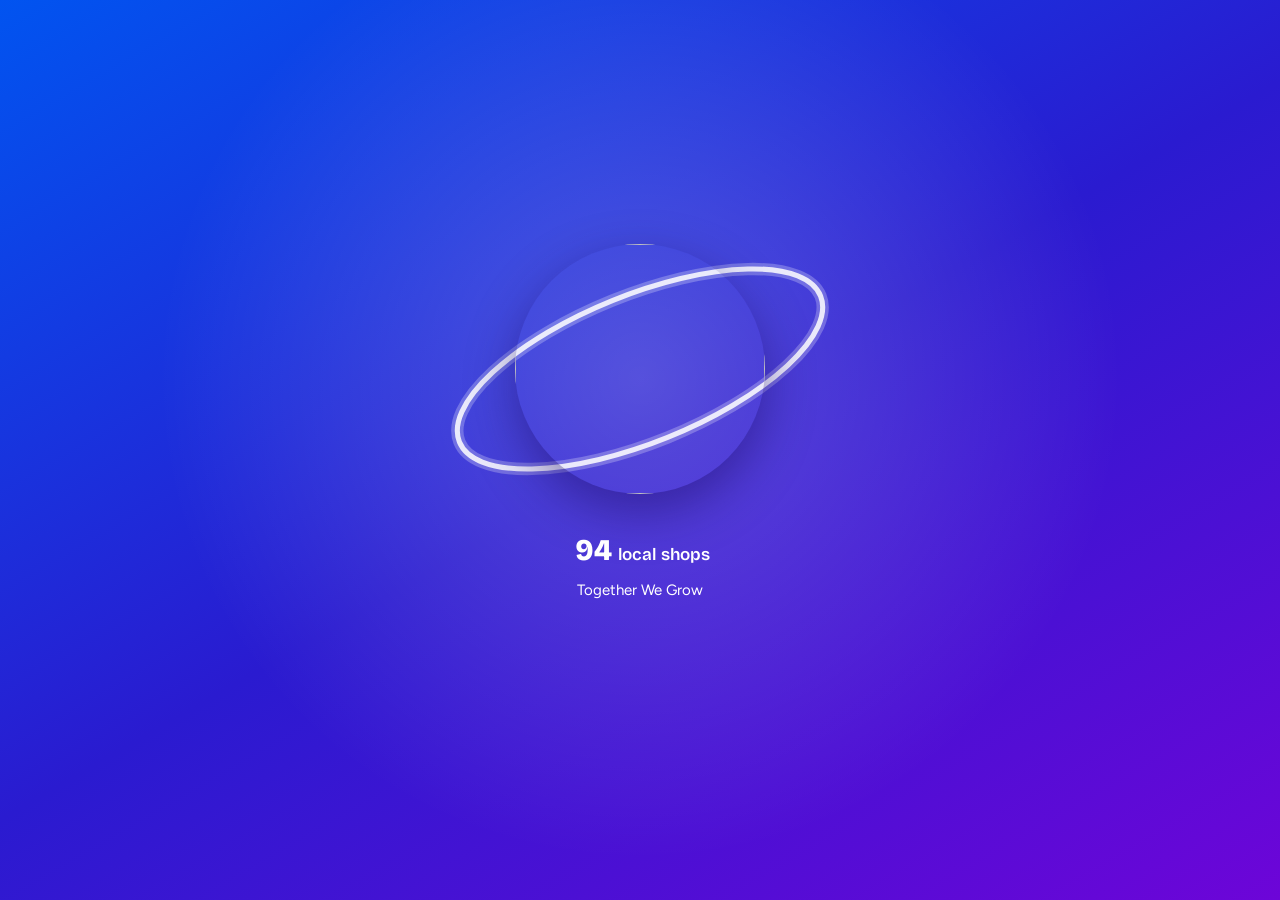
==== customer.html @ f148c4c9 "Add files via upload" ====
<!doctype html>
<html lang="en">
<head>
<meta charset="utf-8">
<meta name="viewport" content="width=device-width, initial-scale=1, viewport-fit=cover">
<title>100 - SHOPS</title>
<meta name="description" content="Order from local Ilonggo shops. Pay with your wallet, earn points.">
<meta name="theme-color" content="#1E1466">
<link rel="manifest" href="manifest-customer.json">
<link rel="icon" href="icons/icon-192.png">
<link rel="apple-touch-icon" href="icons/icon-192.png">
<meta name="apple-mobile-web-app-capable" content="yes">
<meta name="apple-mobile-web-app-title" content="100 SHOPS">
<link rel="preconnect" href="https://fonts.googleapis.com">
<link rel="preconnect" href="https://fonts.gstatic.com" crossorigin>
<link href="https://fonts.googleapis.com/css2?family=Bricolage+Grotesque:opsz,wght@12..96,600;12..96,700;12..96,800&family=Figtree:wght@400;500;600;700&display=swap" rel="stylesheet">
<link rel="stylesheet" href="app.css">
</head>
<body data-role="customer">
<div id="app"><div class="empty" style="padding-top:40vh">Loading…</div></div>
<script src="config.js"></script>
<script src="app.js"></script>
<script>
(function () {
  const { api, esc, peso, peso0, when, $, $$, toast, busy, sheet, icon } = S;
  const app = $('#app');
  const CART_KEY = '100shops_cart';
  const st = {
    tab: 'home', view: null, me: null, merchants: [], category: 'All', search: '', searchResults: null,
    store: null, cart: loadCart(), orders: [], wallet: null, points: null,
  };
  let pollTimer = null;

  function loadCart() { try { return JSON.parse(localStorage.getItem(CART_KEY)) || null; } catch (e) { return null; } }
  function saveCart() { try { st.cart ? localStorage.setItem(CART_KEY, JSON.stringify(st.cart)) : localStorage.removeItem(CART_KEY); } catch (e) {} }
  const cartCount = () => st.cart ? Object.values(st.cart.items).reduce((a, i) => a + i.qty, 0) : 0;
  const cartSubtotal = () => st.cart ? Object.values(st.cart.items).reduce((a, i) => a + i.qty * i.price, 0) : 0;

  // ───────────── Boot ─────────────
  async function boot() {
    try { await S.loadInfo(); } catch (e) { app.innerHTML = `<div class="auth"><img class="auth-logo" src="img/logo-256.png" alt="100 - SHOPS logo"><p class="auth-sub">${esc(e.message)}</p><button class="btn" onclick="location.reload()">Try again</button></div>`; return; }
    if (!S.token()) return renderAuth();
    try { st.me = await api('customerMe'); } catch (e) { return renderAuth(); }
    renderShell();
  }

  // ───────────── Auth ─────────────
  function renderAuth(mode) {
    mode = mode || (new URLSearchParams(location.search).get('ref') ? 'signup' : 'login');
    const ref = new URLSearchParams(location.search).get('ref') || '';
    const info = S.info;
    app.innerHTML = `<div class="auth">
      <img class="auth-logo" src="img/logo-256.png" alt="100 - SHOPS logo">
      <p class="auth-sub">Order from local Ilonggo shops. Pay with your wallet and earn points on every order.</p>
      <div class="seg" style="margin-bottom:20px"><button data-mode="login" class="${mode === 'login' ? 'on' : ''}">Log in</button><button data-mode="signup" class="${mode === 'signup' ? 'on' : ''}">Create account</button></div>
      ${mode === 'login' ? `
      <form class="stack" id="f">
        <label class="field"><span>Mobile number</span><input class="input" name="mobile" inputmode="tel" autocomplete="tel" placeholder="09171234567" required></label>
        <label class="field"><span>Password</span><input class="input" type="password" name="password" autocomplete="current-password" required></label>
        <button class="btn block">Log in</button>
      </form>` : `
      ${info.welcomePoints ? `<div class="banner" style="margin-bottom:16px"><strong>Get ${info.welcomePoints} points (${peso0(info.welcomePoints * info.pointValue)})</strong> when you sign up. Use them on your first order.</div>` : ''}
      <form class="stack" id="f">
        <label class="field"><span>Full name</span><input class="input" name="name" autocomplete="name" required></label>
        <label class="field"><span>Mobile number</span><input class="input" name="mobile" inputmode="tel" autocomplete="tel" placeholder="09171234567" required></label>
        <label class="field"><span>Delivery address</span><input class="input" name="address" autocomplete="street-address" placeholder="House no., street, barangay"></label>
        <label class="field"><span>Password</span><input class="input" type="password" name="password" minlength="6" autocomplete="new-password" required><div class="hint">At least 6 characters.</div></label>
        ${ref ? `<p class="small muted">Invited by shop code <b>${esc(ref)}</b></p>` : ''}
        <button class="btn block">Create account</button>
      </form>`}
    </div>`;
    $$('[data-mode]').forEach(b => b.onclick = () => renderAuth(b.dataset.mode));
    const f = $('#f');
    f.onsubmit = e => {
      e.preventDefault();
      busy(f.querySelector('button'), async () => {
        const d = S.form(f);
        if (mode === 'signup') d.ref = ref;
        const r = await api(mode === 'login' ? 'customerLogin' : 'customerSignup', d);
        S.setToken(r.token);
        st.me = await api('customerMe');
        if (mode === 'signup' && S.info.welcomePoints) toast(`Welcome! ${S.info.welcomePoints} points added to your account.`);
        renderShell();
      });
    };
  }

  // ───────────── Shell ─────────────
  const TABS = [
    { id: 'home', label: 'Shops', icon: 'store' }, { id: 'orders', label: 'Orders', icon: 'orders' },
    { id: 'wallet', label: 'Wallet', icon: 'wallet' }, { id: 'points', label: 'Points', icon: 'star' },
    { id: 'account', label: 'Account', icon: 'user' },
  ];
  function renderShell() {
    app.innerHTML = `<div class="shell"><header class="topbar" id="top"></header><main class="page" id="page"></main></div><div id="cartbar"></div>`;
    go(st.tab);
  }
  function drawTabs() {
    const active = st.orders.filter(o => o.Status !== 'Completed' && o.Status !== 'Cancelled').length;
    S.tabbar(TABS.map(t => t.id === 'orders' && active ? Object.assign({}, t, { badge: active }) : t), st.tab, go);
  }
  function topbar(html) { $('#top').innerHTML = html || `<div class="brand withlogo grow"><img class="logo-sm" src="img/logo-96.png" alt=""><span style="color:var(--forest)">100 - <span>SHOPS</span></span></div>
    ${S.isStandalone() ? '' : `<button class="btn sm ghost" id="installBtn">${icon('download')} Install</button>`}`;
    const ib = $('#installBtn'); if (ib) ib.onclick = S.install; }

  function go(tab) {
    st.tab = tab; st.view = tab === 'home' ? st.view : null;
    clearInterval(pollTimer);
    window.scrollTo(0, 0);
    drawTabs(); drawCartBar();
    ({ home: st.view === 'store' ? renderStore : renderHome, orders: renderOrders, wallet: renderWallet, points: renderPoints, account: renderAccount })[tab]();
  }

  function drawCartBar() {
    const n = cartCount();
    const el = $('#cartbar');
    if (!el) return;
    el.innerHTML = n && st.tab === 'home' ? `<div class="cartbar"><button class="btn mango" id="openCart"><span>${n} item${n > 1 ? 's' : ''} · ${esc(st.cart.merchantName)}</span><b>${peso(cartSubtotal())}</b></button></div>` : '';
    const b = $('#openCart'); if (b) b.onclick = openCheckout;
  }

  // ───────────── Home ─────────────
  async function renderHome() {
    topbar();
    const page = $('#page');
    const me = st.me;
    page.innerHTML = sukiCard() + `
      ${(S.info.announcements || []).slice(0, 2).map(a => `<div class="banner" style="margin-top:12px"><strong>${esc(a.Title)}</strong><br>${esc(a.Message)}</div>`).join('')}
      <form class="row" id="searchForm" style="margin-top:18px"><input class="input grow" name="q" placeholder="Search cakes, flowers, food trays…" value="${esc(st.search)}" aria-label="Search products">
      <button class="btn icon" style="background:var(--forest);color:#fff" aria-label="Search">${icon('search')}</button></form>
      <div class="chips" style="margin-top:12px" id="cats">${['All'].concat(S.info.categories).map(c => `<button class="chip ${st.category === c ? 'on' : ''}" data-cat="${esc(c)}">${esc(c)}</button>`).join('')}</div>
      <div id="shopList" style="margin-top:14px"><p class="muted center" style="padding:20px">Loading shops…</p></div>`;
    bindSuki();
    if (st.merchants.length || st.searchResults) drawShops();
    $('#searchForm').onsubmit = e => { e.preventDefault(); doSearch(e.target.q.value.trim()); };
    $('#cats').onclick = e => { const c = e.target.closest('[data-cat]'); if (c) { st.category = c.dataset.cat; st.searchResults = null; st.search = ''; renderHome(); } };
    try {
      st.merchants = await api('listMerchants');
      [st.me] = await Promise.all([api('customerMe')]);
      if (st.tab === 'home' && !st.view) { $('.suki') && ($('.suki').outerHTML = sukiCard()); bindSuki(); drawShops(); }
    } catch (e) { S.error(e); }
  }

  function sukiCard() {
    const me = st.me, b = st.wallet && st.wallet.budget;
    const budgetAmt = Number(me.BudgetAmount) || 0;
    let meter = '';
    if (budgetAmt > 0 && b) {
      const pct = Math.min(100, (b.spent / budgetAmt) * 100);
      meter = `<div class="suki-meter"><div class="track"><div class="fill ${b.spent > budgetAmt ? 'over' : ''}" style="width:${pct}%"></div></div>
        <div class="row between"><span>${b.period === 'Monthly' ? 'This month' : 'This week'}: ${peso0(b.spent)} of ${peso0(budgetAmt)}</span><span>${b.remaining >= 0 ? peso0(b.remaining) + ' left' : 'Over budget'}</span></div></div>`;
    } else if (budgetAmt > 0) {
      meter = `<div class="suki-meter"><div class="track"><div class="fill" style="width:0%"></div></div><div class="row between"><span>Budget ${peso0(budgetAmt)} ${me.BudgetPeriod === 'Monthly' ? 'a month' : 'a week'}</span></div></div>`;
    }
    return `<section class="suki" aria-label="Your wallet">
      <div class="suki-top"><div><div class="suki-label">Wallet balance</div><div class="suki-bal">${peso(me.Wallet)}</div></div>
      <div class="suki-pts"><div class="suki-label">Points</div><b>${me.Points}</b><span class="small" style="opacity:.8">= ${peso0(me.Points * S.info.pointValue)}</span></div></div>
      ${meter}
      <div class="suki-actions"><button class="btn mango" data-suki="topup">Top up</button><button class="btn ghost" data-suki="budget">${budgetAmt ? 'Budget' : 'Set a budget'}</button></div>
    </section>`;
  }
  function bindSuki() {
    $$('[data-suki]').forEach(b => b.onclick = () => b.dataset.suki === 'topup' ? openTopUp() : openBudget());
    if (!st.wallet) api('myWallet').then(w => { st.wallet = w; const s = $('.suki'); if (s && st.tab === 'home' && !st.view) { s.outerHTML = sukiCard(); bindSuki(); } }).catch(() => {});
  }

  function drawShops() {
    const el = $('#shopList'); if (!el) return;
    if (st.searchResults) {
      el.innerHTML = `<div class="row between" style="margin-bottom:10px"><h3>Results for “${esc(st.search)}”</h3><button class="btn sm ghost" id="clearSearch">Clear</button></div>` +
        (st.searchResults.length ? '<div class="list">' + st.searchResults.map(p => `<div class="list-item tap" data-shop="${esc(p.MerchantID)}">
          ${p.ImageURL ? `<img class="thumb" src="${esc(p.ImageURL)}" alt="" loading="lazy">` : `<div class="avatar">${S.initial(p.Name)}</div>`}
          <div class="grow"><b>${esc(p.Name)}</b><div class="small muted">${esc(p.BusinessName)}${p.IsOpen ? '' : ' · Closed'}</div></div><b class="num">${peso0(p.Price)}</b></div>`).join('') + '</div>'
        : `<div class="empty"><h3>Nothing found</h3>Try a different word, like “cake” or “lechon”.</div>`);
      $('#clearSearch').onclick = () => { st.searchResults = null; st.search = ''; renderHome(); };
    } else {
      const list = st.merchants.filter(m => st.category === 'All' || m.Category === st.category);
      el.innerHTML = list.length ? '<div class="list">' + list.map(m => `<div class="list-item tap" data-shop="${esc(m.MerchantID)}">
        <div class="avatar">${m.LogoURL ? `<img src="${esc(m.LogoURL)}" alt="">` : S.initial(m.BusinessName)}</div>
        <div class="grow"><b>${esc(m.BusinessName)}</b><div class="small muted">${esc(m.Category)}${m.Address ? ' · ' + esc(m.Address) : ''}</div></div>
        ${m.IsOpen ? '<span class="pill">Open</span>' : '<span class="pill grey">Closed</span>'}</div>`).join('') + '</div>'
        : `<div class="empty"><h3>No shops here yet</h3>${st.category === 'All' ? 'Shops are joining for the launch on ' + esc(S.dateOnly(S.info.launchDate)) + '.' : 'Try another category.'}</div>`;
    }
    el.onclick = e => { const s = e.target.closest('[data-shop]'); if (s) openStore(s.dataset.shop); };
  }

  async function doSearch(q) {
    st.search = q;
    if (q.length < 2) { st.searchResults = null; return drawShops(); }
    try { st.searchResults = await api('searchProducts', { q }); drawShops(); } catch (e) { S.error(e); }
  }

  // ───────────── Store ─────────────
  async function openStore(id) {
    st.view = 'store';
    st.store = { loading: true, id };
    renderStore();
    try { st.store = await api('getStore', { merchantId: id }); renderStore(); } catch (e) { S.error(e); st.view = null; renderHome(); }
  }
  function renderStore() {
    window.scrollTo(0, 0);
    const s = st.store;
    topbar(`<button class="btn icon" id="back" aria-label="Back to shops">${icon('back')}</button><div class="grow"><b>${s.loading ? 'Loading…' : esc(s.store.BusinessName)}</b></div>`);
    $('#back').onclick = () => { st.view = null; renderHome(); drawCartBar(); };
    if (s.loading) { $('#page').innerHTML = '<p class="muted center" style="padding:30px">Loading shop…</p>'; return; }
    const m = s.store;
    const groups = {};
    s.products.forEach(p => { const g = p.Category || 'Products'; (groups[g] = groups[g] || []).push(p); });
    $('#page').innerHTML = `
      <div class="row" style="margin-bottom:12px"><div class="avatar" style="width:60px;height:60px">${m.LogoURL ? `<img src="${esc(m.LogoURL)}" alt="">` : S.initial(m.BusinessName)}</div>
      <div class="grow"><h2>${esc(m.BusinessName)}</h2><div class="small muted">${esc(m.Category)}${m.Address ? ' · ' + esc(m.Address) : ''}</div></div></div>
      ${m.Description ? `<p class="muted">${esc(m.Description)}</p>` : ''}
      ${m.IsOpen ? '' : '<div class="banner coral" style="margin-top:12px">This shop is closed right now. You can browse, but ordering opens when they are back.</div>'}
      ${Object.keys(groups).map(g => `<div class="section-title"><h3>${esc(g)}</h3></div><div class="list">${groups[g].map(p => productRow(p, m)).join('')}</div>`).join('')
        || '<div class="empty"><h3>No products yet</h3>This shop is still setting up.</div>'}
      <div style="height:70px"></div>`;
    $('#page').onclick = e => {
      const b = e.target.closest('[data-add],[data-dec]');
      if (!b) return;
      const p = s.products.find(x => x.ProductID === (b.dataset.add || b.dataset.dec));
      if (b.dataset.add) addToCart(p, m); else changeQty(p.ProductID, -1);
      renderStoreRows();
    };
    drawCartBar();
  }
  function productRow(p, m) {
    const inCart = st.cart && st.cart.merchantId === m.MerchantID && st.cart.items[p.ProductID];
    return `<div class="list-item" data-row="${esc(p.ProductID)}">
      ${p.ImageURL ? `<img class="thumb" src="${esc(p.ImageURL)}" alt="" loading="lazy">` : ''}
      <div class="grow"><b>${esc(p.Name)}</b>${p.Description ? `<div class="small muted">${esc(p.Description)}</div>` : ''}
      <div class="num" style="margin-top:3px;color:var(--forest);font-weight:700">${peso0(p.Price)}</div>
      ${p.Stock !== null && p.Stock <= 5 ? `<div class="small" style="color:var(--coral)">${p.Stock} left</div>` : ''}</div>
      ${!m.IsOpen ? '' : inCart ? `<div class="qty"><button data-dec="${esc(p.ProductID)}" aria-label="Remove one">−</button><span>${inCart.qty}</span><button data-add="${esc(p.ProductID)}" aria-label="Add one">+</button></div>`
        : `<button class="add-btn" data-add="${esc(p.ProductID)}" aria-label="Add ${esc(p.Name)}">+</button>`}</div>`;
  }
  function renderStoreRows() {
    st.store.products.forEach(p => { const row = $(`[data-row="${CSS.escape(p.ProductID)}"]`); if (row) row.outerHTML = productRow(p, st.store.store); });
    drawCartBar();
  }
  async function addToCart(p, m) {
    if (st.cart && st.cart.merchantId !== m.MerchantID && cartCount()) {
      const ok = await S.confirm('Start a new cart?', `Your cart has items from ${st.cart.merchantName}. One order can only come from one shop. Clear it and add this item?`, 'Clear and add');
      if (!ok) return;
      st.cart = null;
    }
    if (!st.cart) st.cart = { merchantId: m.MerchantID, merchantName: m.BusinessName, items: {} };
    const it = st.cart.items[p.ProductID] || { name: p.Name, price: p.Price, qty: 0 };
    if (p.Stock !== null && it.qty >= p.Stock) return toast('Only ' + p.Stock + ' available.', 'error');
    it.qty++; it.price = p.Price;
    st.cart.items[p.ProductID] = it;
    saveCart(); S.vibrate(15);
    if (st.view === 'store') renderStoreRows();
  }
  function changeQty(id, d) {
    const it = st.cart && st.cart.items[id]; if (!it) return;
    it.qty += d;
    if (it.qty <= 0) delete st.cart.items[id];
    if (!Object.keys(st.cart.items).length) st.cart = null;
    saveCart();
  }

  // ───────────── Checkout ─────────────
  function openCheckout() {
    const info = S.info;
    const co = { type: 'Delivery', pay: st.me.Wallet > 0 ? 'Wallet' : 'Cash', usePoints: false, points: 0 };
    const sh = sheet('Your order', '<div id="co"></div>');
    const draw = () => {
      if (!st.cart) { sh.close(); drawCartBar(); if (st.view === 'store') renderStoreRows(); return; }
      const sub = cartSubtotal();
      const fee = info.serviceFee, del = co.type === 'Delivery' ? info.deliveryFee : 0;
      const maxPts = Math.min(st.me.Points, Math.floor(sub / info.pointValue));
      const canUse = maxPts >= info.minRedeem;
      if (!canUse) co.usePoints = false;
      co.points = co.usePoints ? Math.max(info.minRedeem, Math.min(co.points || maxPts, maxPts)) : 0;
      const disc = co.points * info.pointValue;
      const total = sub + fee + del - disc;
      const earn = Math.min(Math.floor((sub - disc) / info.pesosPerPoint) * Math.max(1, info.pointsMultiplier), info.pointsCap);
      const b = st.wallet && st.wallet.budget;
      const overBudget = b && b.amount > 0 && b.spent + total > b.amount;
      sh.el.querySelector('#co').innerHTML = `
        <p class="small muted" style="margin-bottom:10px">From <b>${esc(st.cart.merchantName)}</b></p>
        <div class="list">${Object.entries(st.cart.items).map(([id, i]) => `<div class="list-item"><div class="grow"><b>${esc(i.name)}</b><div class="small muted">${peso0(i.price)} each</div></div>
          <div class="qty"><button data-q="${esc(id)}" data-d="-1" aria-label="Less">−</button><span>${i.qty}</span><button data-q="${esc(id)}" data-d="1" aria-label="More">+</button></div></div>`).join('')}</div>
        <div class="seg" style="margin-top:16px"><button data-type="Delivery" class="${co.type === 'Delivery' ? 'on' : ''}">Delivery</button><button data-type="Pickup" class="${co.type === 'Pickup' ? 'on' : ''}">Pick up at shop</button></div>
        ${co.type === 'Delivery' ? `<label class="field" style="margin-top:12px"><span>Deliver to</span><input class="input" id="addr" value="${esc(co.address !== undefined ? co.address : st.me.Address)}" placeholder="House no., street, barangay"></label>` : ''}
        <label class="field" style="margin-top:12px"><span>Note to the shop (optional)</span><input class="input" id="notes" value="${esc(co.notes || '')}" placeholder="e.g. Happy birthday message on the cake"></label>
        <h3 style="margin:18px 0 8px">Pay with</h3>
        <div class="choice two">
          <label><input type="radio" name="pay" value="Wallet" ${co.pay === 'Wallet' ? 'checked' : ''}><strong>Wallet</strong><span class="small muted">${peso(st.me.Wallet)} available</span></label>
          <label><input type="radio" name="pay" value="Cash" ${co.pay === 'Cash' ? 'checked' : ''}><strong>Cash</strong><span class="small muted">${co.type === 'Delivery' ? 'Pay the rider' : 'Pay at the shop'}</span></label>
        </div>
        ${co.pay === 'Wallet' && st.me.Wallet < total ? `<div class="banner coral" style="margin-top:10px">Your wallet is short by ${peso(total - st.me.Wallet)}. <a href="#" id="goTop">Top up</a> or pay with cash.</div>` : ''}
        <div class="card" style="margin-top:16px">
          <label class="check"><input type="checkbox" id="usePts" ${co.usePoints ? 'checked' : ''} ${canUse ? '' : 'disabled'}>
          <div><b>Use my points</b><div class="small muted">${canUse ? `You have ${st.me.Points} points. Use ${info.minRedeem} to ${maxPts} on this order.` : `You need at least ${info.minRedeem} points to redeem. You have ${st.me.Points}.`}</div></div></label>
          ${co.usePoints ? `<div class="row" style="margin-top:10px"><input class="input" id="ptsNum" type="number" inputmode="numeric" min="${info.minRedeem}" max="${maxPts}" value="${co.points}" style="max-width:120px" aria-label="Points to use"><span class="muted">points = −${peso0(disc)}</span></div>` : ''}
        </div>
        <div class="card" style="margin-top:12px">
          <table class="sum"><tr><td>Items</td><td>${peso(sub)}</td></tr>
          <tr><td class="muted">Service charge</td><td>${peso(fee)}</td></tr>
          ${del ? `<tr><td class="muted">Delivery fee</td><td>${peso(del)}</td></tr>` : ''}
          ${disc ? `<tr class="minus"><td>Points</td><td>−${peso(disc)}</td></tr>` : ''}
          <tr class="total"><td>Total</td><td>${peso(total)}</td></tr></table>
          ${earn > 0 ? `<p class="small" style="margin-top:8px;color:var(--leaf)">You'll earn <b>${earn} point${earn > 1 ? 's' : ''}</b> when this order is completed.</p>` : ''}
        </div>
        ${overBudget ? `<div class="banner ${b.lock ? 'coral' : ''}" style="margin-top:12px">This order puts you over your ${b.period.toLowerCase()} budget (${peso0(b.spent)} spent of ${peso0(b.amount)}).${b.lock ? ' Your budget lock is on, so change your budget in Wallet to continue.' : ''}</div>` : ''}
        <button class="btn block mango" id="place" style="margin-top:16px;padding:15px">Place order · ${peso(total)}</button>
        <p class="small muted center" style="margin-top:8px">Points can only be used for orders in the app.</p>`;
      const el = sh.el;
      el.querySelectorAll('[data-q]').forEach(b => b.onclick = () => { keep(); changeQty(b.dataset.q, Number(b.dataset.d)); draw(); drawCartBar(); if (st.view === 'store') renderStoreRows(); });
      el.querySelectorAll('[data-type]').forEach(b => b.onclick = () => { keep(); co.type = b.dataset.type; draw(); });
      el.querySelectorAll('[name=pay]').forEach(r => r.onchange = () => { keep(); co.pay = r.value; draw(); });
      const up = el.querySelector('#usePts'); if (up) up.onchange = () => { keep(); co.usePoints = up.checked; co.points = maxPts; draw(); };
      const pn = el.querySelector('#ptsNum'); if (pn) pn.onchange = () => { keep(); co.points = Math.floor(Number(pn.value) || 0); draw(); };
      const gt = el.querySelector('#goTop'); if (gt) gt.onclick = e => { e.preventDefault(); sh.close(); openTopUp(); };
      el.querySelector('#place').onclick = e => busy(e.currentTarget, async () => {
        keep();
        const order = await api('placeOrder', {
          merchantId: st.cart.merchantId, orderType: co.type, address: co.address, notes: co.notes,
          paymentMethod: co.pay, pointsToUse: co.points,
          items: Object.entries(st.cart.items).map(([productId, i]) => ({ productId, qty: i.qty })),
        });
        st.cart = null; saveCart(); st.wallet = null;
        st.me = await api('customerMe');
        sh.close();
        toast('Order placed! ' + order.MerchantName + ' will confirm it soon.');
        st.view = null; go('orders');
      });
      function keep() { const a = el.querySelector('#addr'); if (a) co.address = a.value; const n = el.querySelector('#notes'); if (n) co.notes = n.value; }
    };
    draw();
    if (!st.wallet) api('myWallet').then(w => { st.wallet = w; draw(); }).catch(() => {});
  }

  // ───────────── Orders ─────────────
  async function renderOrders() {
    topbar(`<h1 class="grow" style="font-size:24px">Orders</h1><button class="btn icon" id="ref" aria-label="Refresh">${icon('refresh')}</button>`);
    $('#ref').onclick = loadOrders;
    $('#page').innerHTML = '<div id="olist"><p class="muted center" style="padding:30px">Loading orders…</p></div>';
    await loadOrders();
    pollTimer = setInterval(() => { if (!document.hidden) loadOrders(true); }, 20000);
  }
  async function loadOrders(quiet) {
    try { st.orders = await api('myOrders'); } catch (e) { if (!quiet) S.error(e); return; }
    if (st.tab !== 'orders') return;
    drawTabs();
    const active = st.orders.filter(o => o.Status !== 'Completed' && o.Status !== 'Cancelled');
    const past = st.orders.filter(o => o.Status === 'Completed' || o.Status === 'Cancelled');
    $('#olist').innerHTML = !st.orders.length ? `<div class="empty"><h3>No orders yet</h3>Your orders show up here so you can follow them.<br><br><button class="btn" id="shopNow">Browse shops</button></div>` : `
      ${active.length ? `<div class="section-title" style="margin-top:4px"><h3>In progress</h3></div><div class="stack">${active.map(orderCard).join('')}</div>` : ''}
      ${past.length ? `<div class="section-title"><h3>Past orders</h3></div><div class="list">${past.map(o => `<div class="list-item tap" data-detail="${esc(o.OrderID)}">
        <div class="grow"><b>${esc(o.MerchantName)}</b><div class="small muted">${when(o.CreatedAt)} · ${S.itemsText(o)}</div></div>
        <div style="text-align:right"><b class="num">${peso0(o.AmountDue)}</b><div>${S.statusPill(o.Status)}</div></div></div>`).join('')}</div>` : ''}`;
    const sn = $('#shopNow'); if (sn) sn.onclick = () => go('home');
    $('#olist').onclick = e => {
      const a = e.target.closest('[data-act]'), d = e.target.closest('[data-detail]');
      if (a) orderAction(a.dataset.act, a.dataset.id, a);
      else if (d) showOrder(st.orders.find(o => o.OrderID === d.dataset.detail));
    };
  }
  function orderCard(o) {
    return `<div class="card"><div class="row between"><b>${esc(o.MerchantName)}</b>${S.statusPill(o.Status)}</div>
      ${S.steps(o)}<p class="small" style="color:var(--forest);font-weight:600">${esc(S.statusText(o))}</p>
      <p class="small muted" style="margin-top:4px">${S.itemsText(o)}</p>
      <div class="row between" style="margin-top:12px"><span class="num" style="font-weight:700">${peso(o.AmountDue)} <span class="small muted">${o.PaymentMethod === 'Cash' ? 'cash' : 'paid by wallet'}</span></span>
      <div class="row"><button class="btn sm ghost" data-act="detail" data-id="${esc(o.OrderID)}">Details</button>
      <button class="btn sm" data-act="chat" data-id="${esc(o.OrderID)}">${icon('chat')} Chat</button></div></div>
      ${o.Status === 'Pending' ? `<button class="btn sm danger block" style="margin-top:10px" data-act="cancel" data-id="${esc(o.OrderID)}">Cancel order</button>` : ''}</div>`;
  }
  async function orderAction(act, id, btn) {
    const o = st.orders.find(x => x.OrderID === id);
    if (act === 'chat') return S.openChat(id, 'Chat · ' + o.MerchantName);
    if (act === 'detail') return showOrder(o);
    if (act === 'cancel') {
      if (!await S.confirm('Cancel this order?', 'Your wallet payment and points will be returned right away.', 'Cancel order', true)) return;
      busy(btn, async () => { await api('cancelMyOrder', { orderId: id }); st.me = await api('customerMe'); st.wallet = null; toast('Order cancelled. Refund returned to your wallet.'); loadOrders(); });
    }
  }
  function showOrder(o) {
    sheet(o.MerchantName, `<p class="small muted">Order ${esc(o.OrderID)} · ${when(o.CreatedAt)}</p>
      <div style="margin:10px 0">${S.statusPill(o.Status)} <span class="small">${esc(S.statusText(o))}</span></div>
      ${o.CancelReason ? `<div class="banner coral" style="margin-bottom:10px">${esc(o.CancelReason)}</div>` : ''}
      <div class="card">${S.orderSummary(o)}</div>
      <p class="small muted" style="margin-top:10px">${o.OrderType === 'Delivery' ? 'Deliver to: ' : ''}${esc(o.Address)}</p>
      ${o.RiderName ? `<p class="small" style="margin-top:6px">Rider: <b>${esc(o.RiderName)}</b> ${o.RiderMobile ? `· <a href="tel:${esc(o.RiderMobile)}">${esc(o.RiderMobile)}</a>` : ''}</p>` : ''}
      ${o.PointsEarned ? `<p class="small" style="margin-top:6px;color:var(--leaf)">You earned ${o.PointsEarned} points on this order.</p>` : ''}`);
  }

  // ───────────── Wallet ─────────────
  async function renderWallet() {
    topbar(`<h1 class="grow" style="font-size:24px">Wallet</h1>`);
    $('#page').innerHTML = '<p class="muted center" style="padding:30px">Loading wallet…</p>';
    try { [st.wallet, st.me] = await Promise.all([api('myWallet'), api('customerMe')]); } catch (e) { return S.error(e); }
    if (st.tab !== 'wallet') return;
    const w = st.wallet;
    const pend = w.topUps.filter(t => t.Status === 'Pending');
    $('#page').innerHTML = sukiCard() + `
      ${pend.length ? `<div class="banner" style="margin-top:12px"><strong>${pend.length} top-up${pend.length > 1 ? 's' : ''} waiting for approval</strong> (${peso(pend.reduce((a, t) => a + t.Amount, 0))}). We'll add it to your wallet once we confirm your payment.</div>` : ''}
      <div class="section-title"><h3>Wallet history</h3></div>
      ${w.ledger.length ? '<div class="list">' + w.ledger.map(l => `<div class="list-item"><div class="grow"><b>${esc(l.Type)}</b><div class="small muted">${esc(l.Description)} · ${when(l.CreatedAt)}</div></div>
        <b class="num" style="color:${l.Amount >= 0 ? 'var(--leaf)' : 'var(--ink)'}">${l.Amount >= 0 ? '+' : '−'}${peso(Math.abs(l.Amount))}</b></div>`).join('') + '</div>'
        : '<div class="empty">No wallet activity yet. Top up to pay for orders without cash.</div>'}
      ${w.topUps.length ? `<div class="section-title"><h3>Top-up requests</h3></div><div class="list">${w.topUps.map(t => `<div class="list-item"><div class="grow"><b>${peso(t.Amount)}</b> <span class="small muted">via ${esc(t.Method)}</span>
        <div class="small muted">${when(t.RequestedAt)}${t.Reference ? ' · Ref ' + esc(t.Reference) : ''}${t.Note ? ' · ' + esc(t.Note) : ''}</div></div>
        <span class="pill ${t.Status === 'Approved' ? '' : t.Status === 'Rejected' ? 'coral' : 'mango'}">${esc(t.Status)}</span></div>`).join('')}</div>` : ''}`;
    bindSuki();
  }

  function openTopUp() {
    const info = S.info;
    const sh = sheet('Top up your wallet', `<form class="stack" id="tu">
      <div class="banner green small">${esc((st.wallet && st.wallet.paymentInstructions) || info.paymentInstructions)}</div>
      <label class="field"><span>Amount</span><input class="input" name="amount" type="number" inputmode="decimal" min="${info.minTopUp}" step="1" required placeholder="Minimum ${info.minTopUp}"></label>
      <div class="chips">${[200, 500, 1000, 2000].map(a => `<button type="button" class="chip" data-amt="${a}">${peso0(a)}</button>`).join('')}</div>
      <label class="field"><span>How did you pay?</span><select class="input" name="method" id="tuMethod">
        <option>GCash</option><option>Maya</option><option>Bank Transfer</option><option value="Cash">Cash at the 100 - SHOPS office</option></select></label>
      <label class="field" id="refField"><span>Reference number</span><input class="input" name="reference" placeholder="From your payment receipt"><div class="hint">We match this number with our records before adding the money.</div></label>
      <button class="btn block mango">Send top-up request</button>
      <p class="small muted center">Your wallet is for orders in 100 - SHOPS only. Max balance ${peso0(info.maxWallet)}.</p></form>`);
    const f = sh.el.querySelector('#tu');
    sh.el.querySelectorAll('[data-amt]').forEach(b => b.onclick = () => { f.amount.value = b.dataset.amt; });
    f.method.onchange = () => { $('#refField', sh.el).classList.toggle('hidden', f.method.value === 'Cash'); };
    f.onsubmit = e => { e.preventDefault(); busy(f.querySelector('button.mango'), async () => {
      await api('requestTopUp', S.form(f)); sh.close(); st.wallet = null;
      toast('Top-up request sent. We\'ll add it once your payment is confirmed.');
      if (st.tab === 'wallet') renderWallet();
    }); };
  }

  function openBudget() {
    const me = st.me;
    const sh = sheet('Food budget', `<form class="stack" id="bf">
      <p class="muted">Set how much you want to spend on orders. We'll track it on your wallet card and warn you before you go over.</p>
      <div class="seg" id="per"><button type="button" data-p="Weekly" class="${me.BudgetPeriod !== 'Monthly' ? 'on' : ''}">Weekly</button><button type="button" data-p="Monthly" class="${me.BudgetPeriod === 'Monthly' ? 'on' : ''}">Monthly</button></div>
      <label class="field"><span>Budget amount</span><input class="input" name="amount" type="number" inputmode="decimal" min="0" value="${Number(me.BudgetAmount) || ''}" placeholder="e.g. 1500"><div class="hint">Set to 0 to turn the budget off.</div></label>
      <label class="check"><input type="checkbox" name="lock" ${me.BudgetLock ? 'checked' : ''}><div><b>Stop me from going over</b><div class="small muted">Orders that go over the budget will be blocked until the next week or month.</div></div></label>
      <button class="btn block">Save budget</button></form>`);
    const f = sh.el.querySelector('#bf');
    let period = me.BudgetPeriod === 'Monthly' ? 'Monthly' : 'Weekly';
    sh.el.querySelector('#per').onclick = e => { const b = e.target.closest('[data-p]'); if (!b) return; period = b.dataset.p; sh.el.querySelectorAll('[data-p]').forEach(x => x.classList.toggle('on', x === b)); };
    f.onsubmit = e => { e.preventDefault(); busy(f.querySelector('button.btn.block'), async () => {
      const b = await api('setBudget', { amount: f.amount.value || 0, period, lock: f.lock.checked });
      st.me = await api('customerMe'); if (st.wallet) st.wallet.budget = b;
      sh.close(); toast(b.amount ? 'Budget saved.' : 'Budget turned off.');
      go(st.tab);
    }); };
  }

  // ───────────── Points ─────────────
  async function renderPoints() {
    topbar(`<h1 class="grow" style="font-size:24px">Points</h1>`);
    $('#page').innerHTML = '<p class="muted center" style="padding:30px">Loading points…</p>';
    let p;
    try { p = st.points = await api('myPoints'); st.me.Points = p.points; } catch (e) { return S.error(e); }
    if (st.tab !== 'points') return;
    const r = p.rules;
    $('#page').innerHTML = `
      <div class="card center" style="padding:26px 16px">
        <div class="num" style="font-size:56px;font-weight:800;color:var(--forest);line-height:1">${p.points}</div>
        <div class="muted" style="margin-top:4px">points · worth ${peso0(p.pesoValue)} on your next order</div>
        ${p.expiringSoon ? `<div class="pill coral" style="margin-top:12px">${p.expiringSoon} points expire within a month</div>` : ''}
        ${r.multiplier > 1 ? `<div class="pill mango" style="margin-top:12px">${r.multiplier}× points promo is on!</div>` : ''}
      </div>
      <div class="section-title"><h3>How points work</h3></div>
      <div class="list">
        <div class="list-item"><div class="avatar" style="width:40px;height:40px;padding:9px">${icon('coins')}</div><div class="grow"><b>Earn 1 point for every ${peso0(r.pesosPerPoint)}</b><div class="small muted">Up to ${r.cap} points per order, added when your order is completed.</div></div></div>
        <div class="list-item"><div class="avatar" style="width:40px;height:40px;padding:9px">${icon('star')}</div><div class="grow"><b>1 point = ${peso0(r.pointValue)}</b><div class="small muted">Use at least ${r.minRedeem} points at checkout, at any shop in the app.</div></div></div>
        <div class="list-item"><div class="avatar" style="width:40px;height:40px;padding:9px">${icon('store')}</div><div class="grow"><b>In-app orders only</b><div class="small muted">Points can't be used for walk-in purchases. Order in the app and choose pick up instead.</div></div></div>
        <div class="list-item"><div class="avatar" style="width:40px;height:40px;padding:9px">${icon('refresh')}</div><div class="grow"><b>Points last ${r.expiryMonths} months</b><div class="small muted">Your oldest points are used first.</div></div></div>
      </div>
      <div class="section-title"><h3>History</h3></div>
      ${p.history.length ? '<div class="list">' + p.history.map(h => `<div class="list-item"><div class="grow"><b>${esc(h.Type)}</b><div class="small muted">${esc(h.Description)} · ${when(h.CreatedAt)}</div></div>
        <b class="num" style="color:${h.Points > 0 ? 'var(--leaf)' : 'var(--ink)'}">${h.Points > 0 ? '+' : ''}${h.Points}</b></div>`).join('') + '</div>' : '<div class="empty">No points yet. Complete an order to start earning.</div>'}`;
  }

  // ───────────── Account ─────────────
  function renderAccount() {
    topbar(`<h1 class="grow" style="font-size:24px">Account</h1>`);
    const me = st.me;
    $('#page').innerHTML = `
      <div class="row" style="margin-bottom:18px"><div class="avatar">${S.initial(me.Name)}</div><div><h2>${esc(me.Name)}</h2><div class="muted small">${esc(me.Mobile)}</div></div></div>
      <form class="stack card" id="pf">
        <label class="field"><span>Full name</span><input class="input" name="name" value="${esc(me.Name)}" required></label>
        <label class="field"><span>Email (optional)</span><input class="input" name="email" type="email" value="${esc(me.Email)}"></label>
        <label class="field"><span>Default delivery address</span><input class="input" name="address" value="${esc(me.Address)}"></label>
        <button class="btn">Save profile</button></form>
      <div class="list" style="margin-top:16px">
        ${S.isStandalone() ? '' : `<div class="list-item tap" id="inst">${icon('download')}<div class="grow"><b>Install the app</b><div class="small muted">Add 100 - SHOPS to your home screen</div></div></div>`}
        <div class="list-item tap" id="pw"><div class="grow"><b>Change password</b></div></div>
        <div class="list-item tap" id="help"><div class="grow"><b>Help</b><div class="small muted">Contact ${esc(S.info.supportContact)}</div></div></div>
        <div class="list-item tap" id="out"><div class="grow"><b style="color:var(--coral)">Log out</b></div></div>
      </div>`;
    const f = $('#pf');
    f.onsubmit = e => { e.preventDefault(); busy(f.querySelector('button'), async () => { st.me = await api('updateProfile', S.form(f)); toast('Profile saved.'); }); };
    const inst = $('#inst'); if (inst) inst.onclick = S.install;
    $('#pw').onclick = S.changePassword;
    $('#help').onclick = () => sheet('Help', `<p>For questions about orders, top-ups or points, contact the 100 - SHOPS team:</p><p style="margin-top:10px"><b>${esc(S.info.supportContact)}</b></p><p class="small muted" style="margin-top:14px">For a specific order, use the Chat button on the order so the shop and rider can see it too.</p>`);
    $('#out').onclick = async () => { if (await S.confirm('Log out?', 'You can log back in with your mobile number and password.', 'Log out')) S.logout(); };
  }

  boot();
})();
</script>
</body>
</html>
---- app.css ----
/* 100 - SHOPS · shared styles */
:root {
  --forest: #1E1466;
  --leaf: #0154F0;
  --leaf-soft: #E6EEFF;
  --mango: #6D05D8;
  --mango-soft: #F1E8FF;
  --coral: #E4572E;
  --coral-soft: #FCE6DF;
  --paper: #F5F6FB;
  --card: #FFFFFF;
  --line: #DDE2F0;
  --ink: #1A1B2E;
  --muted: #5B6180;
  --r-sm: 8px;
  --r-md: 14px;
  --r-lg: 22px;
  --display: 'Bricolage Grotesque', 'Figtree', system-ui, sans-serif;
  --body: 'Figtree', system-ui, -apple-system, 'Segoe UI', Roboto, sans-serif;
  --safe-b: env(safe-area-inset-bottom, 0px);
  --safe-t: env(safe-area-inset-top, 0px);
}
* { box-sizing: border-box; margin: 0; padding: 0; }
html { -webkit-text-size-adjust: 100%; }
body {
  font-family: var(--body); font-size: 15px; line-height: 1.5; color: var(--ink);
  background: var(--paper); min-height: 100vh; -webkit-font-smoothing: antialiased;
}
button, input, select, textarea { font: inherit; color: inherit; }
img { max-width: 100%; display: block; }
a { color: var(--leaf); }
.hidden { display: none !important; }
:focus-visible { outline: 3px solid #7FA8FF; outline-offset: 2px; }
@media (prefers-reduced-motion: reduce) { * { animation: none !important; transition: none !important; } }

h1, h2, h3 { font-family: var(--display); line-height: 1.15; color: var(--forest); letter-spacing: -0.01em; }
h1 { font-size: 28px; font-weight: 700; }
h2 { font-size: 21px; font-weight: 700; }
h3 { font-size: 16px; font-weight: 650; }
.muted { color: var(--muted); }
.small { font-size: 13px; }
.num { font-family: var(--display); font-variant-numeric: tabular-nums; }
.stack > * + * { margin-top: 12px; }
.row { display: flex; align-items: center; gap: 10px; }
.row.between { justify-content: space-between; }
.row.wrap { flex-wrap: wrap; }
.grow { flex: 1; min-width: 0; }
.center { text-align: center; }

/* ---------- App shell (phone apps) ---------- */
.shell { max-width: 560px; margin: 0 auto; min-height: 100vh; padding-bottom: calc(84px + var(--safe-b)); }
.topbar {
  position: sticky; top: 0; z-index: 20; background: var(--paper);
  padding: calc(14px + var(--safe-t)) 18px 12px; display: flex; align-items: center; gap: 12px;
}
.topbar .brand { font-family: var(--display); font-weight: 800; font-size: 19px; color: var(--forest); letter-spacing: -0.02em; }
.topbar .brand span { color: var(--mango); }
.topbar .brand.withlogo { display: flex; align-items: center; gap: 9px; }
.page { padding: 4px 18px 24px; }
.section-title { display: flex; justify-content: space-between; align-items: baseline; margin: 22px 0 10px; }

.tabbar {
  position: fixed; bottom: 0; left: 0; right: 0; z-index: 30; background: var(--card);
  border-top: 1px solid var(--line); padding: 6px 6px calc(6px + var(--safe-b));
}
.tabbar-inner { max-width: 560px; margin: 0 auto; display: flex; }
.tab {
  flex: 1; background: none; border: 0; padding: 6px 2px; border-radius: 12px; cursor: pointer;
  display: flex; flex-direction: column; align-items: center; gap: 2px; font-size: 11.5px; color: var(--muted);
  position: relative;
}
.tab svg { width: 23px; height: 23px; stroke: currentColor; }
.tab.active { color: var(--forest); font-weight: 650; }
.tab.active svg { stroke: var(--leaf); }
.badge {
  position: absolute; top: 0; right: calc(50% - 22px); background: var(--coral); color: #fff;
  font-size: 10.5px; font-weight: 700; min-width: 18px; height: 18px; border-radius: 9px; padding: 0 5px;
  display: flex; align-items: center; justify-content: center;
}

/* ---------- Cards & lists ---------- */
.card { background: var(--card); border: 1px solid var(--line); border-radius: var(--r-md); padding: 16px; }
.card.flat { border: 0; }
.list { background: var(--card); border: 1px solid var(--line); border-radius: var(--r-md); overflow: hidden; }
.list-item { padding: 13px 16px; display: flex; gap: 12px; align-items: center; }
.list-item + .list-item { border-top: 1px solid var(--line); }
.list-item.tap { cursor: pointer; }
.list-item.tap:active { background: var(--paper); }
.empty { text-align: center; padding: 34px 20px; color: var(--muted); }
.empty h3 { margin-bottom: 6px; }

.pill { display: inline-flex; align-items: center; gap: 4px; font-size: 12px; font-weight: 650; padding: 3px 9px; border-radius: 999px; background: var(--leaf-soft); color: var(--leaf); white-space: nowrap; }
.pill.mango { background: var(--mango-soft); color: #5A12B0; }
.pill.coral { background: var(--coral-soft); color: #A93A19; }
.pill.grey { background: #ECEEF4; color: var(--muted); }
.pill.dark { background: var(--forest); color: #fff; }

.avatar {
  width: 48px; height: 48px; border-radius: 14px; flex-shrink: 0; background: var(--leaf-soft); color: var(--forest);
  display: flex; align-items: center; justify-content: center; font-family: var(--display); font-weight: 800; font-size: 19px;
  overflow: hidden;
}
.avatar img { width: 100%; height: 100%; object-fit: cover; }
.thumb { width: 64px; height: 64px; border-radius: 12px; object-fit: cover; background: var(--leaf-soft); flex-shrink: 0; }

/* ---------- Forms ---------- */
label.field { display: block; }
label.field > span { display: block; font-size: 13px; font-weight: 600; color: var(--muted); margin-bottom: 5px; }
.input, select.input, textarea.input {
  width: 100%; background: var(--card); border: 1.5px solid var(--line); border-radius: var(--r-sm);
  padding: 11px 13px; font-size: 16px; outline: none; transition: border-color .15s;
}
.input:focus { border-color: var(--leaf); }
textarea.input { min-height: 78px; resize: vertical; }
.hint { font-size: 12.5px; color: var(--muted); margin-top: 4px; }
.check { display: flex; gap: 10px; align-items: flex-start; font-size: 14px; cursor: pointer; }
.check input { width: 20px; height: 20px; accent-color: var(--leaf); margin-top: 1px; flex-shrink: 0; }

.seg { display: flex; background: #E7EAF4; border-radius: 12px; padding: 4px; gap: 4px; }
.seg button {
  flex: 1; border: 0; background: none; padding: 9px 8px; border-radius: 9px; font-weight: 600; font-size: 14px;
  color: var(--muted); cursor: pointer;
}
.seg button.on { background: var(--card); color: var(--forest); box-shadow: 0 1px 3px rgba(30,20,102,.15); }

.choice { display: grid; gap: 10px; }
.choice.two { grid-template-columns: 1fr 1fr; }
.choice label {
  border: 1.5px solid var(--line); border-radius: var(--r-md); padding: 13px; cursor: pointer; background: var(--card);
  display: block;
}
.choice input { position: absolute; opacity: 0; pointer-events: none; }
.choice label:has(input:checked) { border-color: var(--leaf); background: var(--leaf-soft); }
.choice strong { display: block; font-family: var(--display); color: var(--forest); }

/* ---------- Buttons ---------- */
.btn {
  display: inline-flex; align-items: center; justify-content: center; gap: 8px; border: 0; cursor: pointer;
  background: var(--forest); color: #fff; font-weight: 650; font-size: 15px; padding: 12px 18px;
  border-radius: 12px; text-decoration: none; transition: transform .08s, opacity .15s; white-space: nowrap;
}
.btn:active { transform: scale(.98); }
.btn[disabled] { opacity: .5; cursor: not-allowed; }
.btn.block { width: 100%; }
.btn.mango { background: linear-gradient(135deg, var(--leaf), var(--mango)); color: #fff; }
.btn.leaf { background: var(--leaf); }
.btn.ghost { background: transparent; color: var(--forest); border: 1.5px solid var(--line); }
.btn.danger { background: var(--coral-soft); color: #A93A19; }
.btn.sm { padding: 7px 12px; font-size: 13.5px; border-radius: 10px; }
.btn svg { width: 18px; height: 18px; flex-shrink: 0; }
.btn.icon { padding: 8px; border-radius: 10px; background: transparent; color: var(--forest); }
.btn.icon svg { width: 22px; height: 22px; }
.btn .spin { width: 16px; height: 16px; border: 2px solid currentColor; border-right-color: transparent; border-radius: 50%; animation: spin .7s linear infinite; }
@keyframes spin { to { transform: rotate(360deg); } }

/* ---------- Auth screen ---------- */
.auth { max-width: 440px; margin: 0 auto; padding: calc(40px + var(--safe-t)) 22px 40px; }
.auth-logo { width: 150px; height: 150px; display: block; margin: 0 auto 6px; }
.auth .auth-sub { text-align: center; }
.logo-sm { width: 38px; height: 38px; flex-shrink: 0; }
.auth-mark { font-family: var(--display); font-weight: 800; font-size: 44px; letter-spacing: -0.035em; color: var(--forest); line-height: 1; }
.auth-mark span { color: var(--mango); }
.auth-sub { color: var(--muted); margin: 8px 0 26px; }

/* ---------- Sheets / modals ---------- */
.overlay {
  position: fixed; inset: 0; z-index: 100; background: rgba(30,20,102,.45); display: flex;
  align-items: flex-end; justify-content: center; animation: fade .15s;
}
.sheet {
  background: var(--paper); width: 100%; max-width: 560px; max-height: 92vh; overflow-y: auto;
  border-radius: var(--r-lg) var(--r-lg) 0 0; padding: 8px 18px calc(22px + var(--safe-b));
  animation: up .2s ease-out;
}
.sheet-grab { width: 42px; height: 5px; border-radius: 3px; background: var(--line); margin: 4px auto 14px; }
.sheet-head { display: flex; align-items: center; justify-content: space-between; margin-bottom: 14px; gap: 10px; }
@media (min-width: 700px) {
  .overlay { align-items: center; }
  .sheet { border-radius: var(--r-lg); max-width: 520px; }
  .sheet-grab { display: none; }
}
@keyframes fade { from { opacity: 0; } }
@keyframes up { from { transform: translateY(40px); opacity: .6; } }

.toast-wrap { position: fixed; left: 0; right: 0; top: calc(12px + var(--safe-t)); z-index: 200; display: flex; flex-direction: column; align-items: center; gap: 8px; pointer-events: none; padding: 0 16px; }
.toast {
  background: var(--forest); color: #fff; padding: 11px 16px; border-radius: 12px; font-size: 14px; font-weight: 550;
  max-width: 480px; box-shadow: 0 6px 20px rgba(30,20,102,.25); animation: up .2s ease-out; pointer-events: auto;
}
.toast.error { background: var(--coral); }

/* ---------- Money summary ---------- */
.sum { width: 100%; border-collapse: collapse; font-size: 14.5px; }
.sum td { padding: 5px 0; }
.sum td:last-child { text-align: right; font-variant-numeric: tabular-nums; }
.sum tr.total td { border-top: 1.5px solid var(--line); padding-top: 10px; font-weight: 700; font-size: 17px; color: var(--forest); }
.sum tr.minus td:last-child { color: var(--leaf); }

/* ---------- Status steps ---------- */
.steps { display: flex; gap: 4px; margin: 10px 0 4px; }
.steps i { flex: 1; height: 5px; border-radius: 3px; background: var(--line); }
.steps i.done { background: var(--leaf); }
.steps i.now { background: var(--mango); }

/* ---------- Qty stepper ---------- */
.qty { display: inline-flex; align-items: center; border: 1.5px solid var(--line); border-radius: 10px; background: var(--card); }
.qty button { width: 34px; height: 34px; border: 0; background: none; font-size: 19px; font-weight: 700; color: var(--forest); cursor: pointer; }
.qty span { min-width: 24px; text-align: center; font-weight: 700; }
.add-btn { width: 36px; height: 36px; border-radius: 11px; border: 0; background: linear-gradient(135deg, var(--leaf), var(--mango)); color: #fff; font-size: 22px; font-weight: 700; cursor: pointer; flex-shrink: 0; }

.cartbar {
  position: fixed; left: 0; right: 0; bottom: calc(76px + var(--safe-b)); z-index: 25; padding: 0 14px;
}
.cartbar .btn { max-width: 532px; margin: 0 auto; display: flex; width: 100%; justify-content: space-between; padding: 14px 18px; box-shadow: 0 8px 22px rgba(30,20,102,.3); }

.chips { display: flex; gap: 8px; overflow-x: auto; padding-bottom: 4px; scrollbar-width: none; }
.chips::-webkit-scrollbar { display: none; }
.chip { border: 1.5px solid var(--line); background: var(--card); border-radius: 999px; padding: 7px 14px; font-size: 13.5px; font-weight: 600; white-space: nowrap; cursor: pointer; color: var(--forest); }
.chip.on { background: var(--forest); color: #fff; border-color: var(--forest); }

.stat-grid { display: grid; grid-template-columns: 1fr 1fr; gap: 10px; }
.stat { background: var(--card); border: 1px solid var(--line); border-radius: var(--r-md); padding: 14px; }
.stat b { display: block; font-family: var(--display); font-size: 24px; color: var(--forest); font-variant-numeric: tabular-nums; line-height: 1.2; }
.stat span { font-size: 12.5px; color: var(--muted); }

.bars { display: flex; align-items: flex-end; gap: 8px; height: 120px; padding-top: 8px; }
.bars div { flex: 1; display: flex; flex-direction: column; align-items: center; gap: 4px; height: 100%; justify-content: flex-end; }
.bars i { width: 100%; background: var(--leaf); border-radius: 6px 6px 3px 3px; min-height: 3px; }
.bars span { font-size: 11px; color: var(--muted); }

.banner { background: var(--mango-soft); border-radius: var(--r-md); padding: 13px 15px; font-size: 14px; }
.banner.green { background: var(--leaf-soft); }
.banner.coral { background: var(--coral-soft); }
.banner strong { color: var(--forest); }

/* ---------- Chat ---------- */
.chat-log { display: flex; flex-direction: column; gap: 8px; min-height: 240px; max-height: 50vh; overflow-y: auto; padding: 4px 0 10px; }
.msg { max-width: 80%; padding: 9px 13px; border-radius: 16px; background: var(--card); border: 1px solid var(--line); font-size: 14.5px; }
.msg.me { align-self: flex-end; background: var(--forest); color: #fff; border-color: var(--forest); }
.msg small { display: block; font-size: 11px; opacity: .7; margin-bottom: 2px; }

/* ---------- Customer suki card (the signature element) ---------- */
.suki {
  position: relative; overflow: hidden; border-radius: var(--r-lg); padding: 20px 20px 18px; color: #fff;
  background: linear-gradient(135deg, #0154F0 0%, #3A1FD6 55%, #6D05D8 100%);
}
.suki::after {
  content: ''; position: absolute; width: 260px; height: 90px; right: -60px; top: 18px; border-radius: 50%;
  border: 10px solid rgba(255,255,255,.14); transform: rotate(-18deg); pointer-events: none;
}
.suki-top { display: flex; justify-content: space-between; align-items: flex-start; }
.suki-label { font-size: 13px; opacity: .78; }
.suki-bal { font-family: var(--display); font-weight: 700; font-size: 36px; letter-spacing: -0.02em; line-height: 1.1; margin-top: 2px; }
.suki-pts { text-align: right; }
.suki-pts b { display: block; font-family: var(--display); font-size: 26px; color: #fff; line-height: 1.1; }
.suki-meter { margin-top: 18px; }
.suki-meter .track { height: 8px; background: rgba(255,255,255,.18); border-radius: 4px; overflow: hidden; }
.suki-meter .fill { height: 100%; background: #fff; border-radius: 4px; transition: width .4s; }
.suki-meter .fill.over { background: #FFB4A0; }
.suki-meter .row { font-size: 12.5px; opacity: .85; margin-top: 6px; }
.suki-actions { display: flex; gap: 8px; margin-top: 16px; position: relative; z-index: 1; }
.suki-actions .btn.mango { background: #fff; color: var(--forest); }
.suki-actions .btn { flex: 1; padding: 10px; font-size: 14px; }
.suki-actions .btn.ghost { color: #fff; border-color: rgba(255,255,255,.3); }

/* ---------- Admin (desktop) ---------- */
.admin { display: grid; grid-template-columns: 232px 1fr; min-height: 100vh; }
.side { background: var(--forest); color: #fff; padding: 22px 14px; position: sticky; top: 0; height: 100vh; overflow-y: auto; }
.side .brand { font-family: var(--display); font-weight: 800; font-size: 19px; padding: 0 6px 18px; display: flex; align-items: center; gap: 10px; }
.side .brand img { width: 46px; height: 46px; }
.side .brand span { color: #B99BFF; }
.side button {
  width: 100%; text-align: left; background: none; border: 0; color: rgba(255,255,255,.78); padding: 10px 12px;
  border-radius: 10px; cursor: pointer; font-weight: 550; display: flex; justify-content: space-between; align-items: center;
}
.side button:hover { background: rgba(255,255,255,.07); color: #fff; }
.side button.on { background: rgba(255,255,255,.14); color: #fff; }
.side button .badge { position: static; }
.main { padding: 26px 30px 60px; min-width: 0; }
.main-head { display: flex; justify-content: space-between; align-items: center; gap: 12px; margin-bottom: 18px; flex-wrap: wrap; }
.kpis { display: grid; grid-template-columns: repeat(auto-fill, minmax(190px, 1fr)); gap: 12px; }
.table-wrap { background: var(--card); border: 1px solid var(--line); border-radius: var(--r-md); overflow-x: auto; }
table.data { width: 100%; border-collapse: collapse; font-size: 14px; }
table.data th { text-align: left; font-size: 12.5px; color: var(--muted); font-weight: 650; padding: 11px 14px; border-bottom: 1px solid var(--line); background: #F9FAFD; white-space: nowrap; }
table.data td { padding: 11px 14px; border-bottom: 1px solid var(--line); vertical-align: top; }
table.data tr:last-child td { border-bottom: 0; }
table.data td.r, table.data th.r { text-align: right; font-variant-numeric: tabular-nums; }
.menu-btn { display: none; }
@media (max-width: 860px) {
  .admin { grid-template-columns: 1fr; }
  .side { position: fixed; z-index: 90; width: 250px; left: -260px; transition: left .2s; }
  .side.open { left: 0; }
  .main { padding: calc(16px + var(--safe-t)) 16px 60px; }
  .menu-btn { display: inline-flex; }
}

/* ---------- Opening intro ---------- */
.intro {
  position: fixed; inset: 0; z-index: 1000; display: flex; flex-direction: column; align-items: center; justify-content: center;
  background: linear-gradient(150deg, #0154F0 0%, #2A1BD0 50%, #6D05D8 100%); color: #fff; overflow: hidden;
  clip-path: circle(150% at 50% 42%); cursor: pointer; user-select: none;
}
.intro::before {
  content: ''; position: absolute; width: 140vmax; height: 140vmax; left: 50%; top: 42%; transform: translate(-50%, -50%);
  background: radial-gradient(circle, rgba(255,255,255,.22) 0%, rgba(255,255,255,0) 38%);
  animation: introGlow 2.4s ease-out both;
}
.intro-stage { position: relative; width: min(58vw, 250px); aspect-ratio: 1; margin-top: -6vh; }
.intro-logo {
  position: absolute; inset: 0; width: 100%; height: 100%; border-radius: 50%;
  box-shadow: 0 18px 50px rgba(20,0,90,.45), 0 0 0 0 rgba(255,255,255,.5);
  animation: introPop .9s cubic-bezier(.2,1.4,.4,1) .1s both, introPulse 1.1s ease-out 1s both;
}
.intro-orbit { position: absolute; left: -32%; top: -32%; width: 164%; height: 164%; transform: rotate(-22deg); pointer-events: none; }
.intro-orbit ellipse { fill: none; stroke: rgba(255,255,255,.85); stroke-width: 5; stroke-linecap: round;
  stroke-dasharray: 1100; stroke-dashoffset: 1100; animation: introOrbit 1.3s cubic-bezier(.6,0,.2,1) .35s both; }
.intro-orbit ellipse.back { stroke: rgba(255,255,255,.25); stroke-width: 12; animation-delay: .5s; }
.intro-burst i {
  position: absolute; left: 50%; top: 50%; width: 14px; height: 14px; margin: -7px; border-radius: 5px; opacity: 0;
  animation: introBurst 1.1s cubic-bezier(.1,.8,.3,1) calc(.75s + var(--d)) both;
}
.intro-count { margin-top: 34px; font-family: var(--display); font-size: 17px; font-weight: 600; letter-spacing: .01em;
  animation: introUp .5s ease-out .7s both; }
.intro-count b { font-size: 30px; font-weight: 800; font-variant-numeric: tabular-nums; display: inline-block; min-width: 2.2ch; text-align: right; }
.intro-tag { margin-top: 6px; font-size: 15px; opacity: .9; animation: introUp .5s ease-out 1.5s both; }
.intro-role { position: absolute; bottom: calc(34px + var(--safe-b)); font-size: 12.5px; font-weight: 650; padding: 5px 14px;
  border: 1.5px solid rgba(255,255,255,.45); border-radius: 999px; animation: introUp .5s ease-out 1.2s both; }
.intro.out { animation: introOut .65s cubic-bezier(.7,0,.3,1) forwards; pointer-events: none; }
.intro.out .intro-stage { animation: introShrink .65s ease-in forwards; }
@keyframes introPop { from { transform: scale(.35) rotate(-12deg); opacity: 0; } to { transform: none; opacity: 1; } }
@keyframes introPulse { 0% { box-shadow: 0 18px 50px rgba(20,0,90,.45), 0 0 0 0 rgba(255,255,255,.55); }
  100% { box-shadow: 0 18px 50px rgba(20,0,90,.45), 0 0 0 38px rgba(255,255,255,0); } }
@keyframes introOrbit { to { stroke-dashoffset: 0; } }
@keyframes introBurst {
  0% { transform: translate(0, 0) scale(.3); opacity: 0; }
  25% { opacity: 1; }
  100% { transform: translate(var(--x), var(--y)) scale(1) rotate(160deg); opacity: 0; }
}
@keyframes introUp { from { transform: translateY(14px); opacity: 0; } to { transform: none; opacity: 1; } }
@keyframes introGlow { from { opacity: 0; transform: translate(-50%, -50%) scale(.4); } to { opacity: 1; transform: translate(-50%, -50%) scale(1); } }
@keyframes introOut { from { clip-path: circle(150% at 50% 42%); } to { clip-path: circle(0% at 50% 42%); } }
@keyframes introShrink { to { transform: scale(.6); opacity: 0; } }
@media (prefers-reduced-motion: reduce) {
  .intro, .intro * { animation-duration: .01s !important; animation-delay: 0s !important; }
  .intro.out { animation: introFade .3s forwards !important; }
  @keyframes introFade { to { opacity: 0; } }
}

/* ---------- Install banner ---------- */
.install-banner {
  position: fixed; left: 12px; right: 12px; z-index: 60; max-width: 536px; margin: 0 auto;
  background: var(--card); border: 1px solid var(--line); border-radius: 18px; padding: 14px;
  display: grid; grid-template-columns: 48px 1fr auto; column-gap: 12px; row-gap: 12px; align-items: center;
  box-shadow: 0 14px 38px rgba(30,20,102,.28); animation: bannerIn .45s cubic-bezier(.2,1.2,.4,1) both;
}
.install-banner [data-install] { grid-column: 1 / -1; width: 100%; padding: 11px; font-size: 15px; }
.install-banner::before { content: ''; position: absolute; inset: 0 0 auto 0; height: 4px; border-radius: 18px 18px 0 0;
  background: linear-gradient(90deg, var(--leaf), var(--mango)); }
.install-banner img { width: 48px; height: 48px; flex-shrink: 0; }
.install-banner b { display: block; font-family: var(--display); color: var(--forest); font-size: 15.5px; line-height: 1.2; }
.install-banner .small { line-height: 1.35; }
.install-banner .x { background: none; border: 0; color: var(--muted); padding: 6px; cursor: pointer; align-self: flex-start; margin: -4px -4px 0 0; }
.install-banner .x svg { width: 18px; height: 18px; }
.install-banner.bye { animation: bannerOut .3s ease-in forwards; }
@keyframes bannerIn { from { transform: translateY(120%); opacity: 0; } }
@keyframes bannerOut { to { transform: translateY(120%); opacity: 0; } }
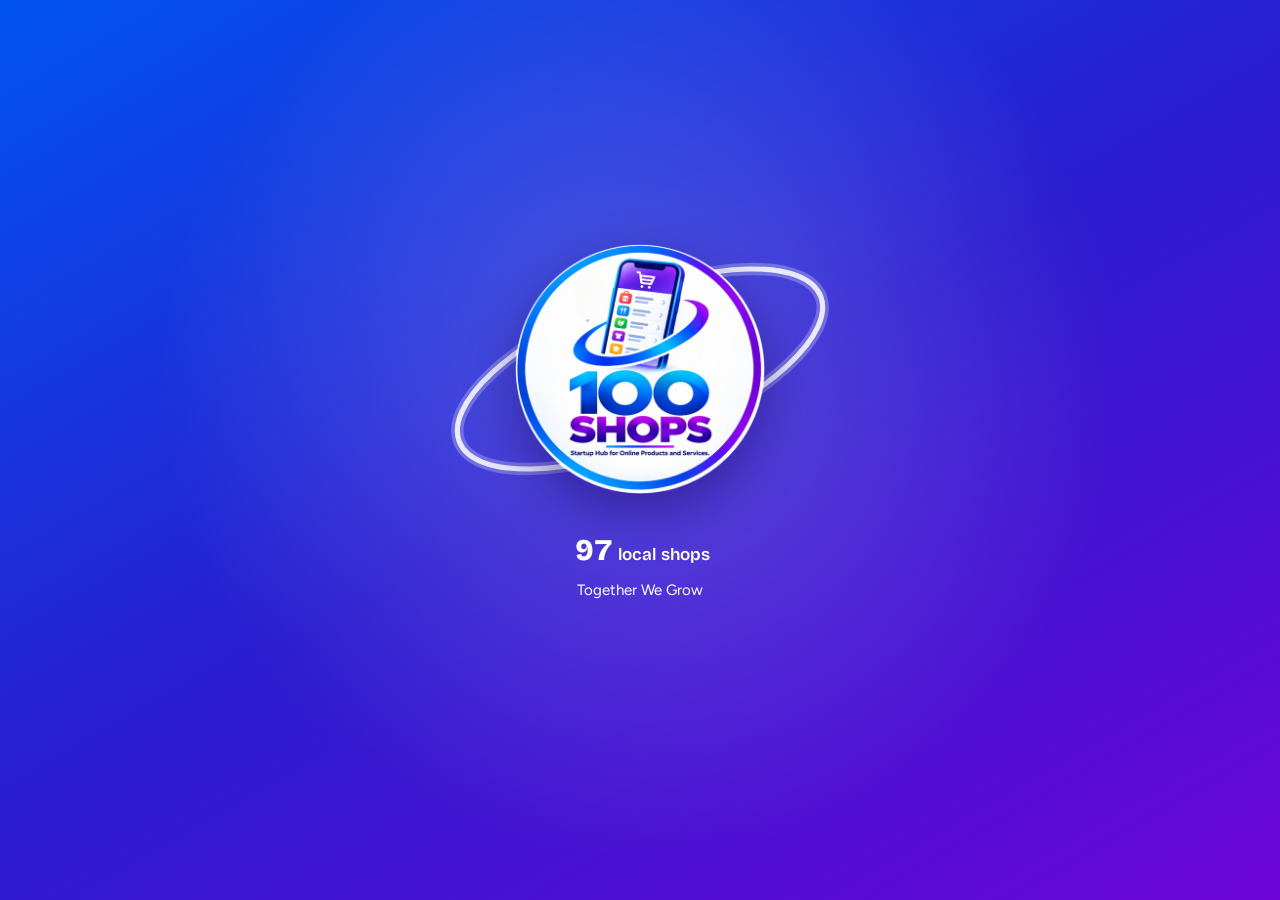
==== commit 0c287fc9: "Update customer.html" ====
--- a/customer.html
+++ b/customer.html
@@ -29,6 +29,13 @@
     tab: 'home', view: null, me: null, merchants: [], category: 'All', search: '', searchResults: null,
     store: null, cart: loadCart(), orders: [], wallet: null, points: null,
   };
+  // Guest orders placed on this phone (private tokens to track them)
+  const GUEST_KEY = '100shops_guest_orders', GUEST_INFO = '100shops_guest_info';
+  const guestTokens = () => { try { return JSON.parse(localStorage.getItem(GUEST_KEY)) || []; } catch (e) { return []; } };
+  const addGuestToken = (id, token) => { try { const l = guestTokens().filter(x => x.id !== id); l.unshift({ id, token }); localStorage.setItem(GUEST_KEY, JSON.stringify(l.slice(0, 30))); } catch (e) {} };
+  const clearGuestTokens = () => { try { localStorage.removeItem(GUEST_KEY); } catch (e) {} };
+  const guestInfo = () => { try { return JSON.parse(localStorage.getItem(GUEST_INFO)) || {}; } catch (e) { return {}; } };
+  const tokenFor = id => (guestTokens().find(x => x.id === id) || {}).token;
   let pollTimer = null;
 
   function loadCart() { try { return JSON.parse(localStorage.getItem(CART_KEY)) || null; } catch (e) { return null; } }
@@ -38,52 +45,63 @@
 
   // ───────────── Boot ─────────────
   async function boot() {
-    try { await S.loadInfo(); } catch (e) { app.innerHTML = `<div class="auth"><img class="auth-logo" src="img/logo-256.png" alt="100 - SHOPS logo"><p class="auth-sub">${esc(e.message)}</p><button class="btn" onclick="location.reload()">Try again</button></div>`; return; }
-    if (!S.token()) return renderAuth();
-    try { st.me = await api('customerMe'); } catch (e) { return renderAuth(); }
+    try { await S.loadInfo(); } catch (e) { app.innerHTML = `<div class="auth"><img class="auth-logo" src="img/logo-256.png" alt="100 - SHOPS logo"><p class="auth-sub">${esc(e.message)}</p><div class="center"><button class="btn" onclick="location.reload()">Try again</button></div></div>`; return; }
+    if (S.token()) { try { st.me = await api('customerMe'); } catch (e) { st.me = null; } }
     renderShell();
-  }
-
-  // ───────────── Auth ─────────────
-  function renderAuth(mode) {
-    mode = mode || (new URLSearchParams(location.search).get('ref') ? 'signup' : 'login');
+    const q = new URLSearchParams(location.search);
+    if (q.get('shop')) openStore(q.get('shop'));
+    if (q.get('ref') && !st.me) openAuth('signup');
+  }
+
+  // ───────────── Log in / Sign up (sheet, keeps the cart) ─────────────
+  function openAuth(mode, reason) {
+    const info = S.info;
     const ref = new URLSearchParams(location.search).get('ref') || '';
-    const info = S.info;
-    app.innerHTML = `<div class="auth">
-      <img class="auth-logo" src="img/logo-256.png" alt="100 - SHOPS logo">
-      <p class="auth-sub">Order from local Ilonggo shops. Pay with your wallet and earn points on every order.</p>
-      <div class="seg" style="margin-bottom:20px"><button data-mode="login" class="${mode === 'login' ? 'on' : ''}">Log in</button><button data-mode="signup" class="${mode === 'signup' ? 'on' : ''}">Create account</button></div>
-      ${mode === 'login' ? `
-      <form class="stack" id="f">
-        <label class="field"><span>Mobile number</span><input class="input" name="mobile" inputmode="tel" autocomplete="tel" placeholder="09171234567" required></label>
-        <label class="field"><span>Password</span><input class="input" type="password" name="password" autocomplete="current-password" required></label>
-        <button class="btn block">Log in</button>
-      </form>` : `
-      ${info.welcomePoints ? `<div class="banner" style="margin-bottom:16px"><strong>Get ${info.welcomePoints} points (${peso0(info.welcomePoints * info.pointValue)})</strong> when you sign up. Use them on your first order.</div>` : ''}
-      <form class="stack" id="f">
-        <label class="field"><span>Full name</span><input class="input" name="name" autocomplete="name" required></label>
-        <label class="field"><span>Mobile number</span><input class="input" name="mobile" inputmode="tel" autocomplete="tel" placeholder="09171234567" required></label>
-        <label class="field"><span>Delivery address</span><input class="input" name="address" autocomplete="street-address" placeholder="House no., street, barangay"></label>
-        <label class="field"><span>Password</span><input class="input" type="password" name="password" minlength="6" autocomplete="new-password" required><div class="hint">At least 6 characters.</div></label>
-        ${ref ? `<p class="small muted">Invited by shop code <b>${esc(ref)}</b></p>` : ''}
-        <button class="btn block">Create account</button>
-      </form>`}
-    </div>`;
-    $$('[data-mode]').forEach(b => b.onclick = () => renderAuth(b.dataset.mode));
-    const f = $('#f');
-    f.onsubmit = e => {
-      e.preventDefault();
-      busy(f.querySelector('button'), async () => {
-        const d = S.form(f);
-        if (mode === 'signup') d.ref = ref;
-        const r = await api(mode === 'login' ? 'customerLogin' : 'customerSignup', d);
-        S.setToken(r.token);
-        st.me = await api('customerMe');
-        if (mode === 'signup' && S.info.welcomePoints) toast(`Welcome! ${S.info.welcomePoints} points added to your account.`);
-        renderShell();
-      });
+    const g = guestInfo();
+    const sh = sheet(mode === 'login' ? 'Log in' : 'Create your account', '<div id="authBox"></div>');
+    const draw = () => {
+      sh.root.querySelector('.sheet-head h2').textContent = mode === 'login' ? 'Log in' : 'Create your account';
+      sh.el.querySelector('#authBox').innerHTML = `
+        ${reason ? `<p class="muted" style="margin-bottom:12px">${esc(reason)}</p>` : ''}
+        <div class="seg" style="margin-bottom:16px"><button type="button" data-mode="login" class="${mode === 'login' ? 'on' : ''}">Log in</button><button type="button" data-mode="signup" class="${mode === 'signup' ? 'on' : ''}">Sign up</button></div>
+        ${mode === 'login' ? `<form class="stack" id="af">
+          <label class="field"><span>Mobile number</span><input class="input" name="mobile" inputmode="tel" autocomplete="tel" placeholder="09171234567" required value="${esc(g.mobile || '')}"></label>
+          <label class="field"><span>Password</span><input class="input" type="password" name="password" autocomplete="current-password" required></label>
+          <button class="btn block">Log in</button></form>` : `
+          ${info.welcomePoints ? `<div class="banner" style="margin-bottom:14px"><strong>Get ${info.welcomePoints} points (${peso0(info.welcomePoints * info.pointValue)})</strong> free when you sign up, plus points on every order and a wallet to budget your spending.</div>` : ''}
+          <form class="stack" id="af">
+          <label class="field"><span>Full name</span><input class="input" name="name" autocomplete="name" required value="${esc(g.name || '')}"></label>
+          <label class="field"><span>Mobile number</span><input class="input" name="mobile" inputmode="tel" autocomplete="tel" placeholder="09171234567" required value="${esc(g.mobile || '')}"></label>
+          <label class="field"><span>Delivery address</span><input class="input" name="address" autocomplete="street-address" placeholder="House no., street, barangay" value="${esc(g.address || '')}"></label>
+          <label class="field"><span>Password</span><input class="input" type="password" name="password" minlength="6" autocomplete="new-password" required><div class="hint">At least 6 characters.</div></label>
+          ${ref ? `<p class="small muted">Invited by shop code <b>${esc(ref)}</b></p>` : ''}
+          <button class="btn block mango">Create account</button></form>`}`;
+      sh.el.querySelectorAll('[data-mode]').forEach(b => b.onclick = () => { mode = b.dataset.mode; draw(); });
+      const f = sh.el.querySelector('#af');
+      f.onsubmit = e => {
+        e.preventDefault();
+        busy(f.querySelector('button.btn.block'), async () => {
+          const d = S.form(f);
+          d.guestTokens = guestTokens().map(x => x.token);
+          if (mode === 'signup') d.ref = ref;
+          const r = await api(mode === 'login' ? 'customerLogin' : 'customerSignup', d);
+          S.setToken(r.token);
+          st.me = await api('customerMe'); st.wallet = null;
+          clearGuestTokens();
+          sh.close();
+          if (mode === 'signup' && info.welcomePoints) toast(`Welcome! ${info.welcomePoints} points added to your account.`);
+          else toast('Welcome back, ' + st.me.Name.split(' ')[0] + '!');
+          if (r.claimed) toast(`${r.claimed} order${r.claimed > 1 ? 's' : ''} from this phone moved to your account. You'll earn points when ${r.claimed > 1 ? 'they are' : 'it is'} completed.`);
+          if (history.replaceState && ref) history.replaceState(null, '', location.pathname);
+          go(st.tab);
+          if (sh.afterAuth) sh.afterAuth();
+        });
+      };
     };
-  }
+    draw();
+    return sh;
+  }
+  S.openAuth = openAuth;
 
   // ───────────── Shell ─────────────
   const TABS = [
@@ -99,9 +117,16 @@
     const active = st.orders.filter(o => o.Status !== 'Completed' && o.Status !== 'Cancelled').length;
     S.tabbar(TABS.map(t => t.id === 'orders' && active ? Object.assign({}, t, { badge: active }) : t), st.tab, go);
   }
-  function topbar(html) { $('#top').innerHTML = html || `<div class="brand withlogo grow"><img class="logo-sm" src="img/logo-96.png" alt=""><span style="color:var(--forest)">100 - <span>SHOPS</span></span></div>
-    ${S.isStandalone() ? '' : `<button class="btn sm ghost" id="installBtn">${icon('download')} Install</button>`}`;
-    const ib = $('#installBtn'); if (ib) ib.onclick = S.install; }
+  // Right side of the header: Log in / Sign up for the public, points for members
+  function headRight() {
+    if (!st.me) return `<div class="row" style="gap:6px"><button class="btn sm ghost" data-auth="login">Log in</button><button class="btn sm mango" data-auth="signup">Sign up</button></div>`;
+    return `<button class="pill mango" data-goto="points" style="border:0;cursor:pointer;font-size:13px;padding:6px 11px">${icon('star')}<span>${st.me.Points} pts</span></button>`;
+  }
+  function topbar(html) {
+    $('#top').innerHTML = html ? html + headRight() : `<div class="brand withlogo grow"><img class="logo-sm" src="img/logo-96.png" alt=""><span style="color:var(--forest)">100 - <span>SHOPS</span></span></div>` + headRight();
+    $$('#top [data-auth]').forEach(b => b.onclick = () => openAuth(b.dataset.auth));
+    const gp = $('#top [data-goto]'); if (gp) gp.onclick = () => go(gp.dataset.goto);
+  }
 
   function go(tab) {
     st.tab = tab; st.view = tab === 'home' ? st.view : null;
@@ -111,6 +136,17 @@
     ({ home: st.view === 'store' ? renderStore : renderHome, orders: renderOrders, wallet: renderWallet, points: renderPoints, account: renderAccount })[tab]();
   }
 
+  // Shown to the public on members-only tabs
+  function memberPitch(title, text) {
+    const info = S.info;
+    $('#page').innerHTML = `<div class="card center" style="padding:28px 20px;margin-top:8px">
+      <img src="img/logo-96.png" alt="" style="width:64px;height:64px;margin:0 auto 12px">
+      <h2>${esc(title)}</h2><p class="muted" style="margin:8px 0 18px">${esc(text)}</p>
+      <div class="row" style="justify-content:center"><button class="btn ghost" data-auth="login">Log in</button><button class="btn mango" data-auth="signup">Sign up free</button></div>
+      ${info.welcomePoints ? `<p class="small" style="margin-top:14px;color:var(--leaf);font-weight:600">New members get ${info.welcomePoints} points (${peso0(info.welcomePoints * info.pointValue)}) right away.</p>` : ''}</div>`;
+    $$('#page [data-auth]').forEach(b => b.onclick = () => openAuth(b.dataset.auth));
+  }
+
   function drawCartBar() {
     const n = cartCount();
     const el = $('#cartbar');
@@ -124,7 +160,7 @@
     topbar();
     const page = $('#page');
     const me = st.me;
-    page.innerHTML = sukiCard() + `
+    page.innerHTML = (st.me ? sukiCard() : guestCard()) + `
       ${(S.info.announcements || []).slice(0, 2).map(a => `<div class="banner" style="margin-top:12px"><strong>${esc(a.Title)}</strong><br>${esc(a.Message)}</div>`).join('')}
       <form class="row" id="searchForm" style="margin-top:18px"><input class="input grow" name="q" placeholder="Search cakes, flowers, food trays…" value="${esc(st.search)}" aria-label="Search products">
       <button class="btn icon" style="background:var(--forest);color:#fff" aria-label="Search">${icon('search')}</button></form>
@@ -136,8 +172,8 @@
     $('#cats').onclick = e => { const c = e.target.closest('[data-cat]'); if (c) { st.category = c.dataset.cat; st.searchResults = null; st.search = ''; renderHome(); } };
     try {
       st.merchants = await api('listMerchants');
-      [st.me] = await Promise.all([api('customerMe')]);
-      if (st.tab === 'home' && !st.view) { $('.suki') && ($('.suki').outerHTML = sukiCard()); bindSuki(); drawShops(); }
+      if (st.me) st.me = await api('customerMe');
+      if (st.tab === 'home' && !st.view) { if (st.me && $('.suki')) $('.suki').outerHTML = sukiCard(); bindSuki(); drawShops(); topbar(); }
     } catch (e) { S.error(e); }
   }
 
@@ -159,8 +195,19 @@
       <div class="suki-actions"><button class="btn mango" data-suki="topup">Top up</button><button class="btn ghost" data-suki="budget">${budgetAmt ? 'Budget' : 'Set a budget'}</button></div>
     </section>`;
   }
+  function guestCard() {
+    const info = S.info;
+    return `<section class="suki" aria-label="Join 100 - SHOPS">
+      <div class="suki-label">Welcome to 100 - SHOPS</div>
+      <div class="suki-bal" style="font-size:25px;margin-top:4px">Order from local shops, no account needed.</div>
+      <p class="small" style="opacity:.9;margin-top:8px">Sign up free to get ${info.welcomePoints ? `<b>${info.welcomePoints} points (${peso0(info.welcomePoints * info.pointValue)})</b>, ` : ''}earn points on every order, and pay with a wallet you can budget.</p>
+      <div class="suki-actions"><button class="btn mango" data-auth="signup">Sign up free</button><button class="btn ghost" data-auth="login">Log in</button></div>
+    </section>`;
+  }
   function bindSuki() {
     $$('[data-suki]').forEach(b => b.onclick = () => b.dataset.suki === 'topup' ? openTopUp() : openBudget());
+    $$('.suki [data-auth]').forEach(b => b.onclick = () => openAuth(b.dataset.auth));
+    if (!st.me) return;
     if (!st.wallet) api('myWallet').then(w => { st.wallet = w; const s = $('.suki'); if (s && st.tab === 'home' && !st.view) { s.outerHTML = sukiCard(); bindSuki(); } }).catch(() => {});
   }
 
@@ -262,13 +309,16 @@
   // ───────────── Checkout ─────────────
   function openCheckout() {
     const info = S.info;
-    const co = { type: 'Delivery', pay: st.me.Wallet > 0 ? 'Wallet' : 'Cash', usePoints: false, points: 0 };
+    const g = guestInfo();
+    const co = { type: 'Delivery', pay: st.me && st.me.Wallet > 0 ? 'Wallet' : 'Cash', usePoints: false, points: 0, name: g.name || '', mobile: g.mobile || '' };
     const sh = sheet('Your order', '<div id="co"></div>');
     const draw = () => {
       if (!st.cart) { sh.close(); drawCartBar(); if (st.view === 'store') renderStoreRows(); return; }
       const sub = cartSubtotal();
       const fee = info.serviceFee, del = co.type === 'Delivery' ? info.deliveryFee : 0;
-      const maxPts = Math.min(st.me.Points, Math.floor(sub / info.pointValue));
+      const guest = !st.me;
+      if (guest) co.pay = 'Cash';
+      const maxPts = guest ? 0 : Math.min(st.me.Points, Math.floor(sub / info.pointValue));
       const canUse = maxPts >= info.minRedeem;
       if (!canUse) co.usePoints = false;
       co.points = co.usePoints ? Math.max(info.minRedeem, Math.min(co.points || maxPts, maxPts)) : 0;
@@ -278,33 +328,40 @@
       const b = st.wallet && st.wallet.budget;
       const overBudget = b && b.amount > 0 && b.spent + total > b.amount;
       sh.el.querySelector('#co').innerHTML = `
+        ${guest ? `<div class="banner" style="margin-bottom:12px">Have an account? <a href="#" data-auth="login">Log in</a> to pay with your wallet and use points. Or order as a guest below.</div>` : ''}
         <p class="small muted" style="margin-bottom:10px">From <b>${esc(st.cart.merchantName)}</b></p>
         <div class="list">${Object.entries(st.cart.items).map(([id, i]) => `<div class="list-item"><div class="grow"><b>${esc(i.name)}</b><div class="small muted">${peso0(i.price)} each</div></div>
           <div class="qty"><button data-q="${esc(id)}" data-d="-1" aria-label="Less">−</button><span>${i.qty}</span><button data-q="${esc(id)}" data-d="1" aria-label="More">+</button></div></div>`).join('')}</div>
         <div class="seg" style="margin-top:16px"><button data-type="Delivery" class="${co.type === 'Delivery' ? 'on' : ''}">Delivery</button><button data-type="Pickup" class="${co.type === 'Pickup' ? 'on' : ''}">Pick up at shop</button></div>
-        ${co.type === 'Delivery' ? `<label class="field" style="margin-top:12px"><span>Deliver to</span><input class="input" id="addr" value="${esc(co.address !== undefined ? co.address : st.me.Address)}" placeholder="House no., street, barangay"></label>` : ''}
+        ${guest ? `<div class="row" style="margin-top:12px;align-items:flex-start"><label class="field grow"><span>Your name</span><input class="input" id="gname" autocomplete="name" value="${esc(co.name)}" required></label>
+          <label class="field grow"><span>Mobile number</span><input class="input" id="gmobile" inputmode="tel" autocomplete="tel" placeholder="09171234567" value="${esc(co.mobile)}" required></label></div>
+          <p class="hint">The shop and rider use this to reach you about your order.</p>` : ''}
+        ${co.type === 'Delivery' ? `<label class="field" style="margin-top:12px"><span>Deliver to</span><input class="input" id="addr" value="${esc(co.address !== undefined ? co.address : (st.me ? st.me.Address : (g.address || '')))}" placeholder="House no., street, barangay"></label>` : ''}
         <label class="field" style="margin-top:12px"><span>Note to the shop (optional)</span><input class="input" id="notes" value="${esc(co.notes || '')}" placeholder="e.g. Happy birthday message on the cake"></label>
         <h3 style="margin:18px 0 8px">Pay with</h3>
         <div class="choice two">
-          <label><input type="radio" name="pay" value="Wallet" ${co.pay === 'Wallet' ? 'checked' : ''}><strong>Wallet</strong><span class="small muted">${peso(st.me.Wallet)} available</span></label>
+          ${guest ? `<label style="opacity:.6;cursor:pointer" data-auth="login"><strong>Wallet</strong><span class="small muted">Log in to use</span></label>`
+            : `<label><input type="radio" name="pay" value="Wallet" ${co.pay === 'Wallet' ? 'checked' : ''}><strong>Wallet</strong><span class="small muted">${peso(st.me.Wallet)} available</span></label>`}
           <label><input type="radio" name="pay" value="Cash" ${co.pay === 'Cash' ? 'checked' : ''}><strong>Cash</strong><span class="small muted">${co.type === 'Delivery' ? 'Pay the rider' : 'Pay at the shop'}</span></label>
         </div>
-        ${co.pay === 'Wallet' && st.me.Wallet < total ? `<div class="banner coral" style="margin-top:10px">Your wallet is short by ${peso(total - st.me.Wallet)}. <a href="#" id="goTop">Top up</a> or pay with cash.</div>` : ''}
-        <div class="card" style="margin-top:16px">
+        ${!guest && co.pay === 'Wallet' && st.me.Wallet < total ? `<div class="banner coral" style="margin-top:10px">Your wallet is short by ${peso(total - st.me.Wallet)}. <a href="#" id="goTop">Top up</a> or pay with cash.</div>` : ''}
+        ${guest ? `<div class="card" style="margin-top:16px;border-color:var(--mango)"><div class="row"><span style="color:var(--mango)">${icon('star')}</span><div class="grow">
+          <b>${earnGuest(sub) > 0 ? `Earn ${earnGuest(sub)} point${earnGuest(sub) > 1 ? 's' : ''} on this order` : 'Earn points on every order'}</b><div class="small muted">Sign up free before ordering${info.welcomePoints ? ` and get ${info.welcomePoints} welcome points too` : ''}.</div></div>
+          <button type="button" class="btn sm mango" data-auth="signup">Sign up</button></div></div>` : `<div class="card" style="margin-top:16px">
           <label class="check"><input type="checkbox" id="usePts" ${co.usePoints ? 'checked' : ''} ${canUse ? '' : 'disabled'}>
           <div><b>Use my points</b><div class="small muted">${canUse ? `You have ${st.me.Points} points. Use ${info.minRedeem} to ${maxPts} on this order.` : `You need at least ${info.minRedeem} points to redeem. You have ${st.me.Points}.`}</div></div></label>
           ${co.usePoints ? `<div class="row" style="margin-top:10px"><input class="input" id="ptsNum" type="number" inputmode="numeric" min="${info.minRedeem}" max="${maxPts}" value="${co.points}" style="max-width:120px" aria-label="Points to use"><span class="muted">points = −${peso0(disc)}</span></div>` : ''}
-        </div>
+        </div>`}
         <div class="card" style="margin-top:12px">
           <table class="sum"><tr><td>Items</td><td>${peso(sub)}</td></tr>
           <tr><td class="muted">Service charge</td><td>${peso(fee)}</td></tr>
           ${del ? `<tr><td class="muted">Delivery fee</td><td>${peso(del)}</td></tr>` : ''}
           ${disc ? `<tr class="minus"><td>Points</td><td>−${peso(disc)}</td></tr>` : ''}
           <tr class="total"><td>Total</td><td>${peso(total)}</td></tr></table>
-          ${earn > 0 ? `<p class="small" style="margin-top:8px;color:var(--leaf)">You'll earn <b>${earn} point${earn > 1 ? 's' : ''}</b> when this order is completed.</p>` : ''}
+          ${!guest && earn > 0 ? `<p class="small" style="margin-top:8px;color:var(--leaf)">You'll earn <b>${earn} point${earn > 1 ? 's' : ''}</b> when this order is completed.</p>` : ''}
         </div>
         ${overBudget ? `<div class="banner ${b.lock ? 'coral' : ''}" style="margin-top:12px">This order puts you over your ${b.period.toLowerCase()} budget (${peso0(b.spent)} spent of ${peso0(b.amount)}).${b.lock ? ' Your budget lock is on, so change your budget in Wallet to continue.' : ''}</div>` : ''}
-        <button class="btn block mango" id="place" style="margin-top:16px;padding:15px">Place order · ${peso(total)}</button>
+        <button class="btn block mango" id="place" style="margin-top:16px;padding:15px">${guest ? 'Order as guest' : 'Place order'} · ${peso(total)}</button>
         <p class="small muted center" style="margin-top:8px">Points can only be used for orders in the app.</p>`;
       const el = sh.el;
       el.querySelectorAll('[data-q]').forEach(b => b.onclick = () => { keep(); changeQty(b.dataset.q, Number(b.dataset.d)); draw(); drawCartBar(); if (st.view === 'store') renderStoreRows(); });
@@ -312,24 +369,47 @@
       el.querySelectorAll('[name=pay]').forEach(r => r.onchange = () => { keep(); co.pay = r.value; draw(); });
       const up = el.querySelector('#usePts'); if (up) up.onchange = () => { keep(); co.usePoints = up.checked; co.points = maxPts; draw(); };
       const pn = el.querySelector('#ptsNum'); if (pn) pn.onchange = () => { keep(); co.points = Math.floor(Number(pn.value) || 0); draw(); };
+      el.querySelectorAll('[data-auth]').forEach(b => b.onclick = e => {
+        e.preventDefault(); keep();
+        const a = openAuth(b.dataset.auth, 'Your cart stays saved.');
+        a.afterAuth = () => { if (!st.wallet) api('myWallet').then(w => { st.wallet = w; draw(); }).catch(() => {}); draw(); };
+      });
       const gt = el.querySelector('#goTop'); if (gt) gt.onclick = e => { e.preventDefault(); sh.close(); openTopUp(); };
       el.querySelector('#place').onclick = e => busy(e.currentTarget, async () => {
         keep();
-        const order = await api('placeOrder', {
+        const payload = {
           merchantId: st.cart.merchantId, orderType: co.type, address: co.address, notes: co.notes,
           paymentMethod: co.pay, pointsToUse: co.points,
           items: Object.entries(st.cart.items).map(([productId, i]) => ({ productId, qty: i.qty })),
-        });
+        };
+        let order;
+        if (guest) {
+          order = await api('guestPlaceOrder', Object.assign(payload, { name: co.name, mobile: co.mobile }));
+          addGuestToken(order.OrderID, order.guestToken);
+          try { localStorage.setItem(GUEST_INFO, JSON.stringify({ name: co.name, mobile: co.mobile, address: co.address || g.address || '' })); } catch (e) {}
+        } else {
+          order = await api('placeOrder', payload);
+          st.me = await api('customerMe');
+        }
         st.cart = null; saveCart(); st.wallet = null;
-        st.me = await api('customerMe');
         sh.close();
         toast('Order placed! ' + order.MerchantName + ' will confirm it soon.');
+        if (guest) setTimeout(() => toast(order.hasAccount ? 'This number has an account. Log in to earn points on this order.' : 'Sign up now to earn points when this order is completed.'), 600);
         st.view = null; go('orders');
       });
-      function keep() { const a = el.querySelector('#addr'); if (a) co.address = a.value; const n = el.querySelector('#notes'); if (n) co.notes = n.value; }
+      function keep() {
+        const a = el.querySelector('#addr'); if (a) co.address = a.value;
+        const n = el.querySelector('#notes'); if (n) co.notes = n.value;
+        const gn = el.querySelector('#gname'); if (gn) co.name = gn.value;
+        const gm = el.querySelector('#gmobile'); if (gm) co.mobile = gm.value;
+      }
     };
     draw();
-    if (!st.wallet) api('myWallet').then(w => { st.wallet = w; draw(); }).catch(() => {});
+    if (st.me && !st.wallet) api('myWallet').then(w => { st.wallet = w; draw(); }).catch(() => {});
+  }
+  function earnGuest(sub) {
+    const i = S.info;
+    return Math.min(Math.floor(sub / i.pesosPerPoint) * Math.max(1, i.pointsMultiplier), i.pointsCap);
   }
 
   // ───────────── Orders ─────────────
@@ -341,17 +421,22 @@
     pollTimer = setInterval(() => { if (!document.hidden) loadOrders(true); }, 20000);
   }
   async function loadOrders(quiet) {
-    try { st.orders = await api('myOrders'); } catch (e) { if (!quiet) S.error(e); return; }
+    try {
+      if (st.me) st.orders = await api('myOrders');
+      else { const t = guestTokens(); st.orders = t.length ? await api('guestOrders', { tokens: t.map(x => x.token) }) : []; }
+    } catch (e) { if (!quiet) S.error(e); return; }
     if (st.tab !== 'orders') return;
     drawTabs();
     const active = st.orders.filter(o => o.Status !== 'Completed' && o.Status !== 'Cancelled');
     const past = st.orders.filter(o => o.Status === 'Completed' || o.Status === 'Cancelled');
-    $('#olist').innerHTML = !st.orders.length ? `<div class="empty"><h3>No orders yet</h3>Your orders show up here so you can follow them.<br><br><button class="btn" id="shopNow">Browse shops</button></div>` : `
+    const pitch = !st.me ? `<div class="banner" style="margin-bottom:14px">You're ordering as a guest. <a href="#" data-auth="signup">Sign up</a> to keep your orders safe and earn points on the ones still in progress.</div>` : '';
+    $('#olist').innerHTML = !st.orders.length ? `${pitch}<div class="empty"><h3>No orders yet</h3>${st.me ? 'Your orders show up here so you can follow them.' : 'Orders you place on this phone show up here, even without an account.'}<br><br><button class="btn" id="shopNow">Browse shops</button></div>` : pitch + `
       ${active.length ? `<div class="section-title" style="margin-top:4px"><h3>In progress</h3></div><div class="stack">${active.map(orderCard).join('')}</div>` : ''}
       ${past.length ? `<div class="section-title"><h3>Past orders</h3></div><div class="list">${past.map(o => `<div class="list-item tap" data-detail="${esc(o.OrderID)}">
         <div class="grow"><b>${esc(o.MerchantName)}</b><div class="small muted">${when(o.CreatedAt)} · ${S.itemsText(o)}</div></div>
         <div style="text-align:right"><b class="num">${peso0(o.AmountDue)}</b><div>${S.statusPill(o.Status)}</div></div></div>`).join('')}</div>` : ''}`;
     const sn = $('#shopNow'); if (sn) sn.onclick = () => go('home');
+    $$('#olist [data-auth]').forEach(b => b.onclick = e => { e.preventDefault(); openAuth(b.dataset.auth); });
     $('#olist').onclick = e => {
       const a = e.target.closest('[data-act]'), d = e.target.closest('[data-detail]');
       if (a) orderAction(a.dataset.act, a.dataset.id, a);
@@ -369,9 +454,13 @@
   }
   async function orderAction(act, id, btn) {
     const o = st.orders.find(x => x.OrderID === id);
-    if (act === 'chat') return S.openChat(id, 'Chat · ' + o.MerchantName);
+    if (act === 'chat') return S.openChat(id, 'Chat · ' + o.MerchantName, st.me ? null : tokenFor(id));
     if (act === 'detail') return showOrder(o);
     if (act === 'cancel') {
+      if (!st.me) {
+        if (!await S.confirm('Cancel this order?', 'The shop will be told right away.', 'Cancel order', true)) return;
+        return busy(btn, async () => { await api('guestCancelOrder', { orderId: id, token: tokenFor(id) }); toast('Order cancelled.'); loadOrders(); });
+      }
       if (!await S.confirm('Cancel this order?', 'Your wallet payment and points will be returned right away.', 'Cancel order', true)) return;
       busy(btn, async () => { await api('cancelMyOrder', { orderId: id }); st.me = await api('customerMe'); st.wallet = null; toast('Order cancelled. Refund returned to your wallet.'); loadOrders(); });
     }
@@ -389,6 +478,7 @@
   // ───────────── Wallet ─────────────
   async function renderWallet() {
     topbar(`<h1 class="grow" style="font-size:24px">Wallet</h1>`);
+    if (!st.me) return memberPitch('Budget your food spending', 'Top up a wallet by GCash, Maya, bank or cash, pay for orders in one tap, and set a weekly or monthly budget so you never overspend.');
     $('#page').innerHTML = '<p class="muted center" style="padding:30px">Loading wallet…</p>';
     try { [st.wallet, st.me] = await Promise.all([api('myWallet'), api('customerMe')]); } catch (e) { return S.error(e); }
     if (st.tab !== 'wallet') return;
@@ -449,6 +539,7 @@
   // ───────────── Points ─────────────
   async function renderPoints() {
     topbar(`<h1 class="grow" style="font-size:24px">Points</h1>`);
+    if (!st.me) { const i = S.info; return memberPitch('Earn points at every shop', `Get 1 point for every ${peso0(i.pesosPerPoint)} you spend, up to ${i.pointsCap} points per order. 1 point = ${peso0(i.pointValue)} off your next order at any 100 - SHOPS store.`); }
     $('#page').innerHTML = '<p class="muted center" style="padding:30px">Loading points…</p>';
     let p;
     try { p = st.points = await api('myPoints'); st.me.Points = p.points; } catch (e) { return S.error(e); }
@@ -476,6 +567,15 @@
   // ───────────── Account ─────────────
   function renderAccount() {
     topbar(`<h1 class="grow" style="font-size:24px">Account</h1>`);
+    if (!st.me) {
+      memberPitch('Your 100 - SHOPS account', 'Save your address, keep your order history, and earn points on every order. It takes less than a minute.');
+      $('#page').insertAdjacentHTML('beforeend', `<div class="list" style="margin-top:16px">
+        ${S.isStandalone() ? '' : `<div class="list-item tap" id="inst">${icon('download')}<div class="grow"><b>Install the app</b></div></div>`}
+        <div class="list-item tap" id="help"><div class="grow"><b>Help</b><div class="small muted">Contact ${esc(S.info.supportContact)}</div></div></div></div>`);
+      const i2 = $('#inst'); if (i2) i2.onclick = S.install;
+      $('#help').onclick = () => sheet('Help', `<p>Contact the 100 - SHOPS team: <b>${esc(S.info.supportContact)}</b></p>`);
+      return;
+    }
     const me = st.me;
     $('#page').innerHTML = `
       <div class="row" style="margin-bottom:18px"><div class="avatar">${S.initial(me.Name)}</div><div><h2>${esc(me.Name)}</h2><div class="muted small">${esc(me.Mobile)}</div></div></div>
